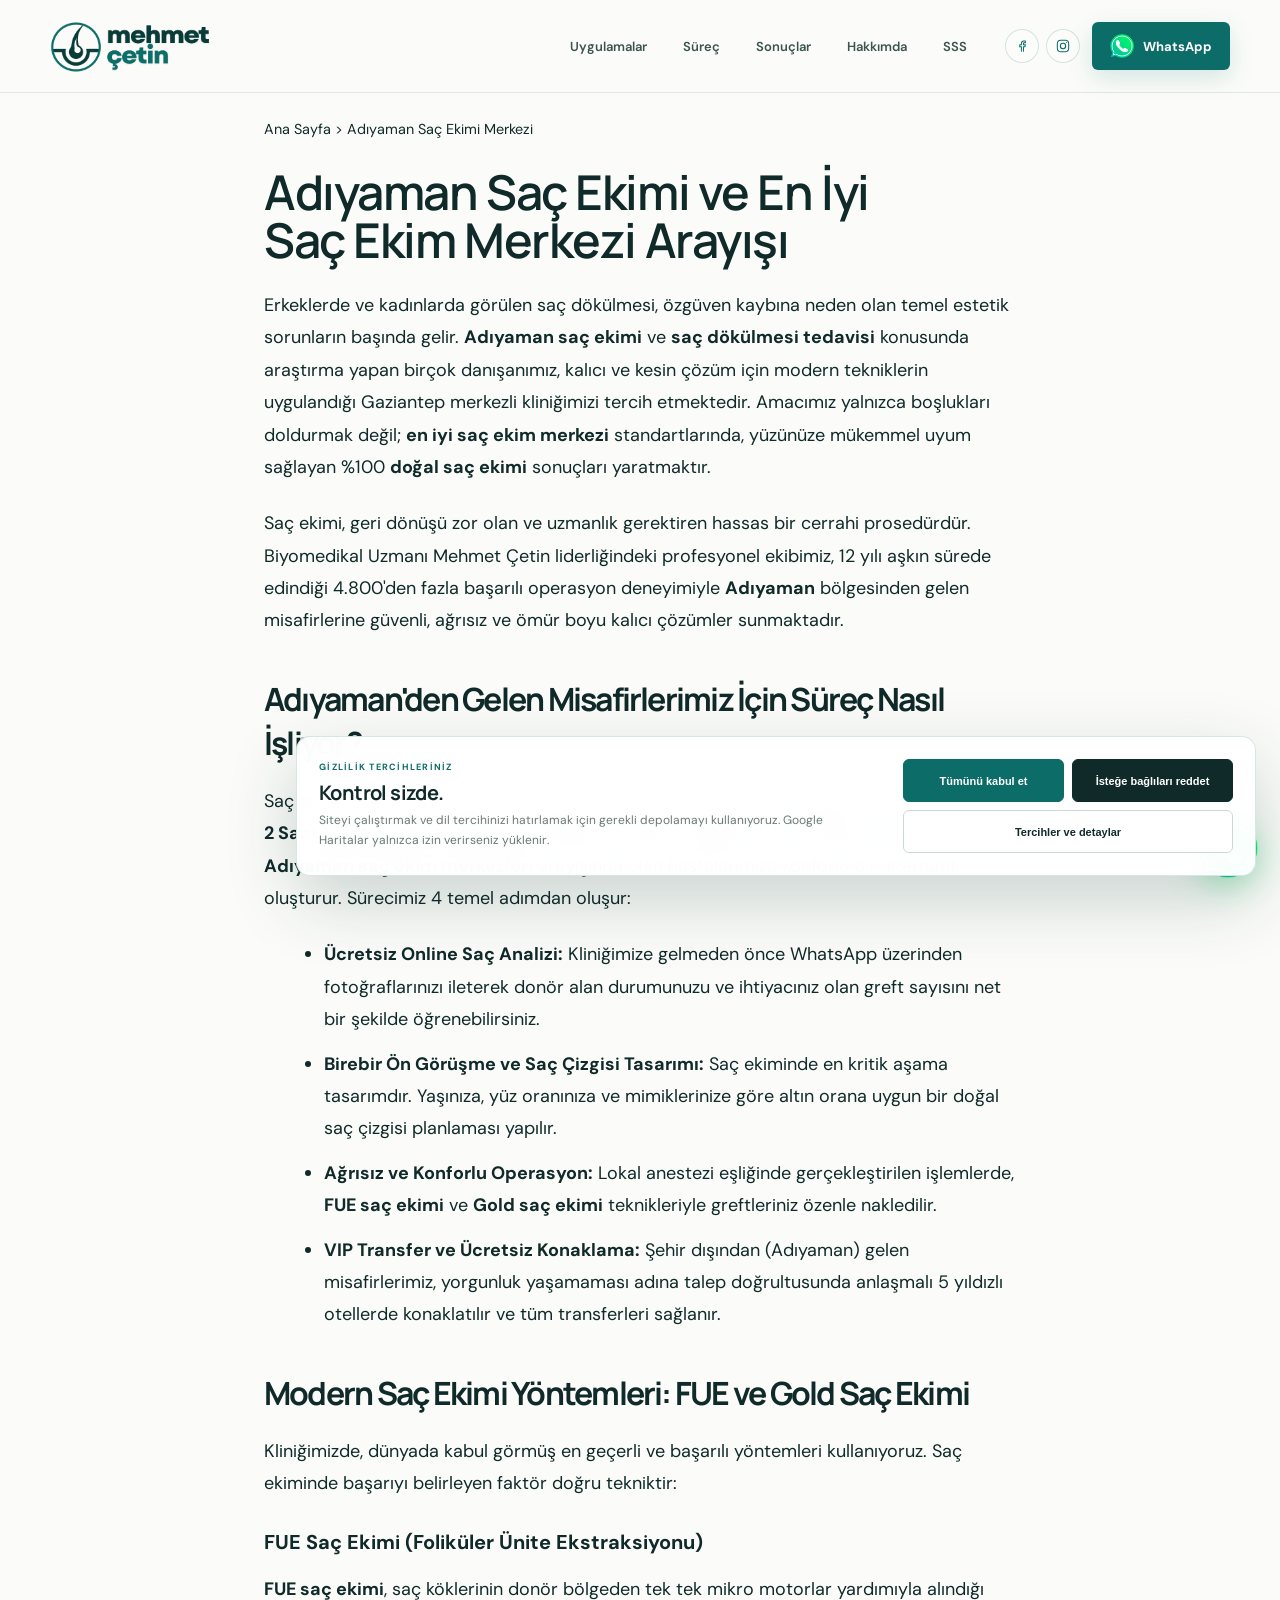
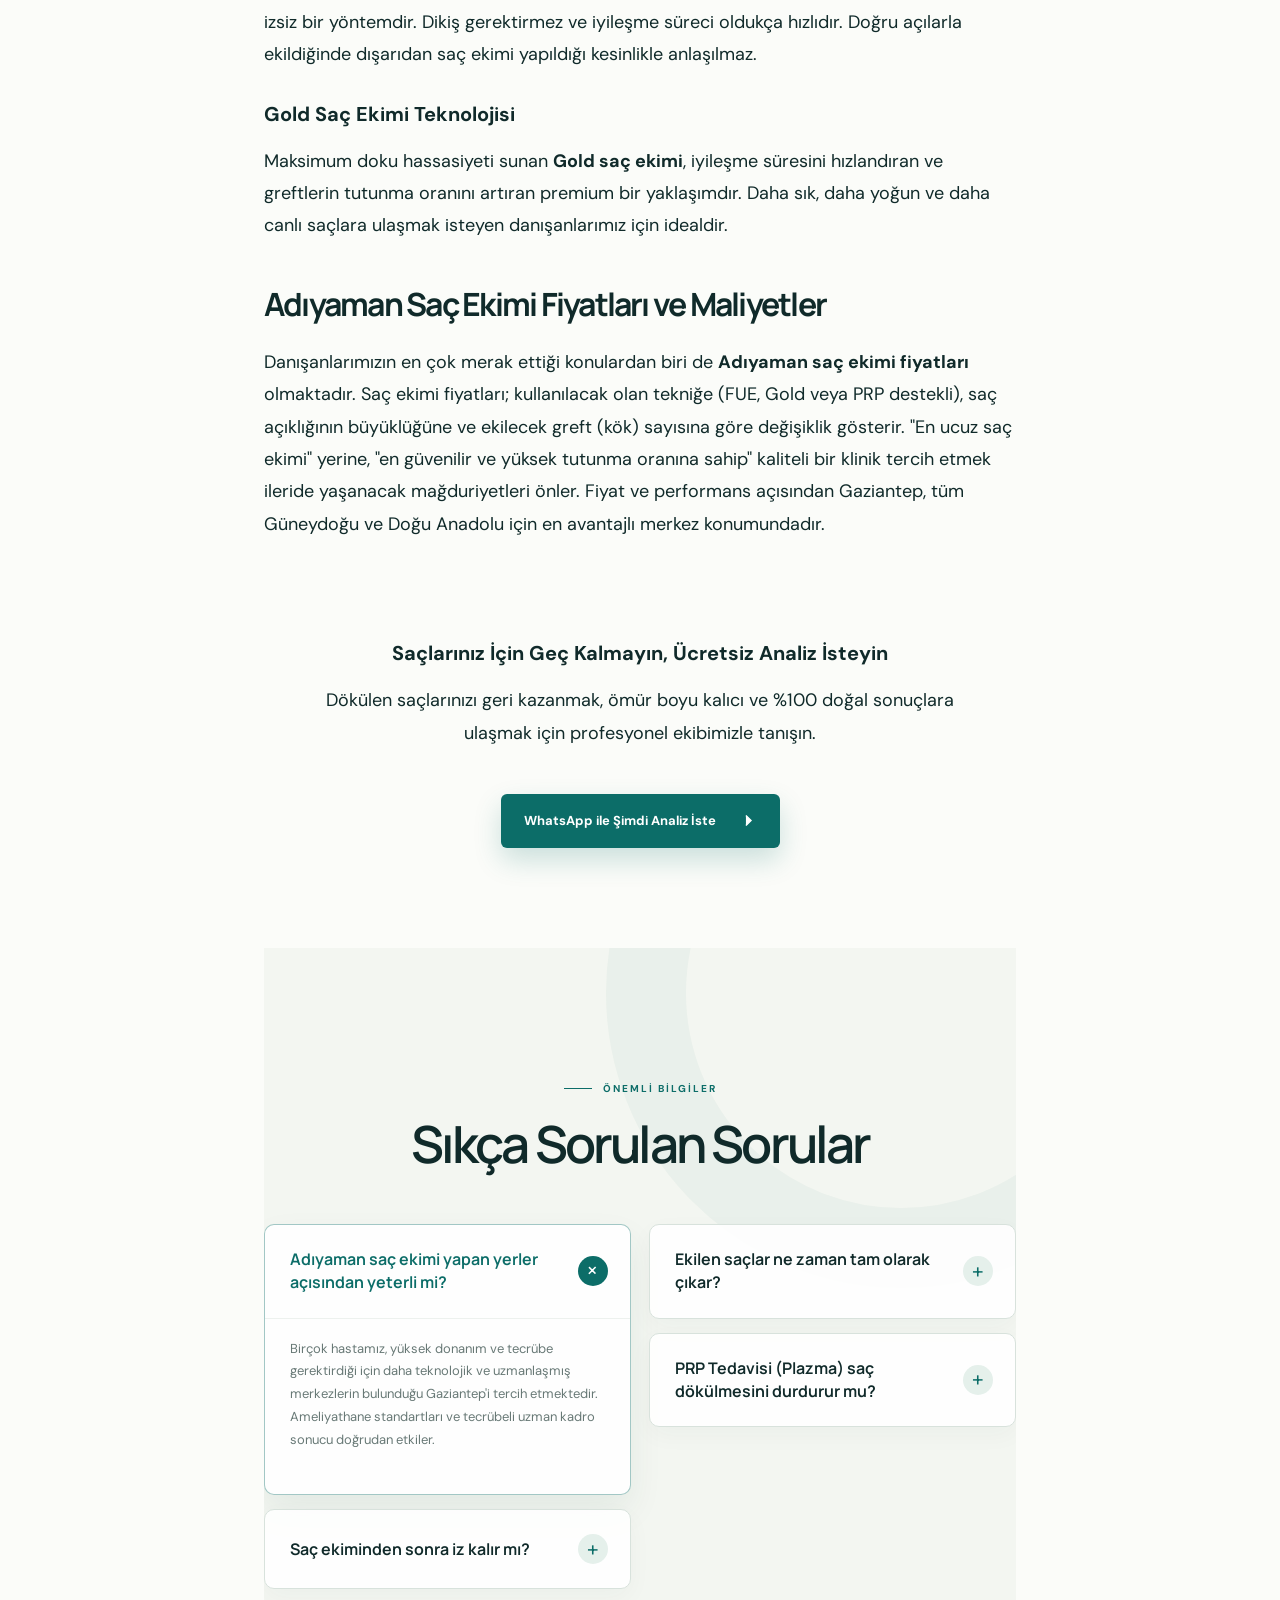
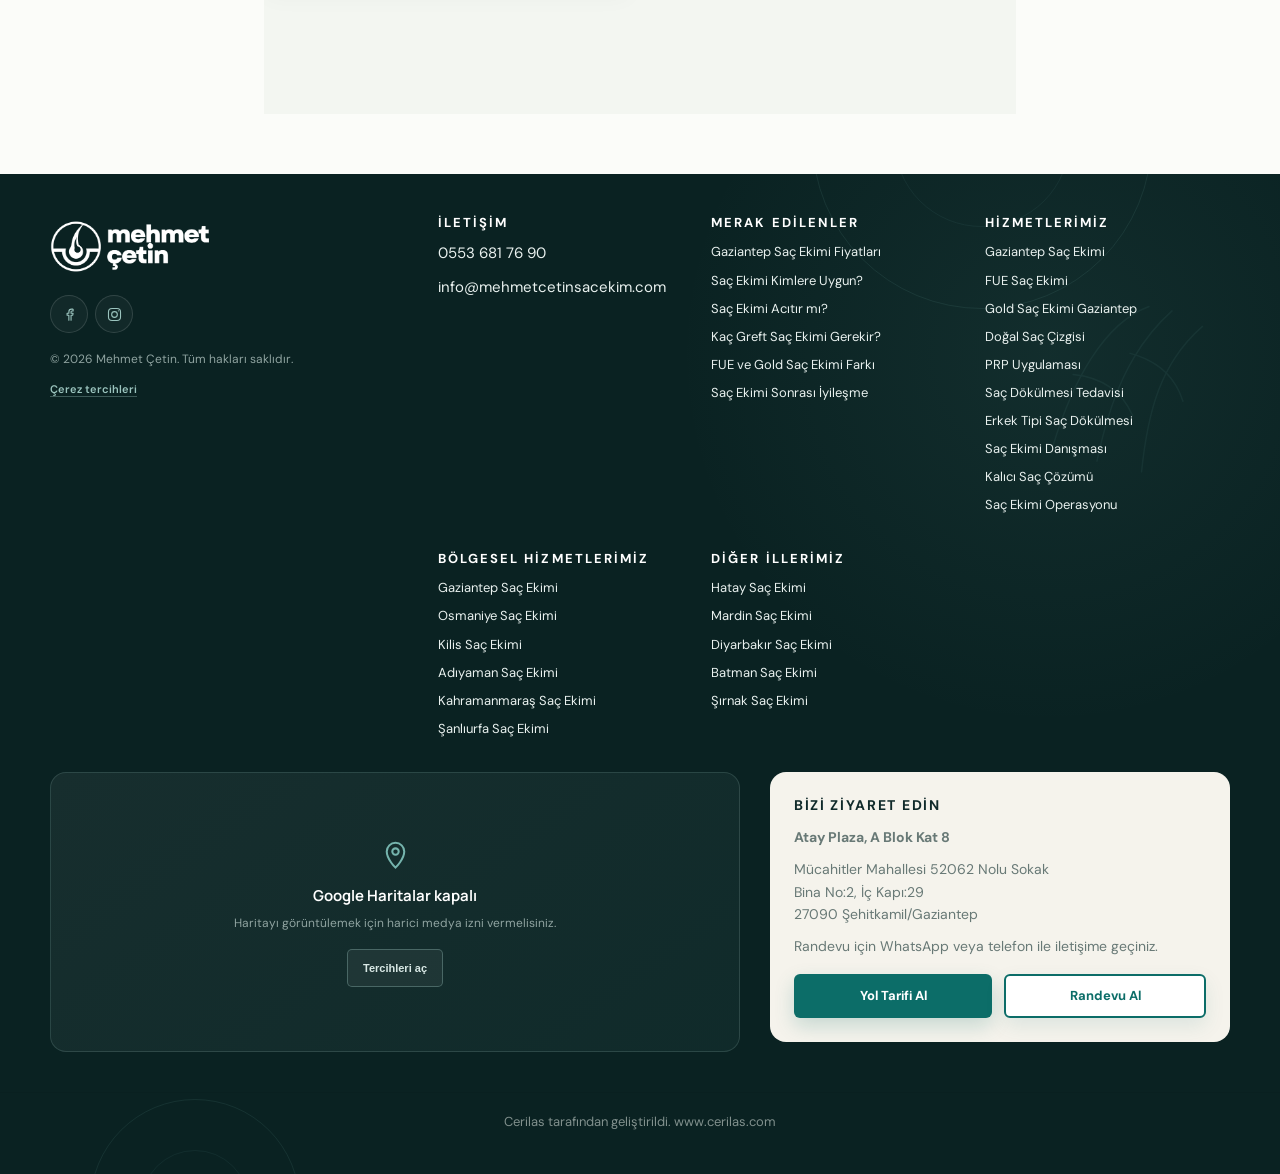
==== adiyaman-sac-ekimi.html @ 1107f445 "Update WhatsApp logo, fix CSS, add Cerilas footer credit, update experience years" ====
<!DOCTYPE html>
<html lang="tr">

<head>
  <!-- Google tag (gtag.js) -->
  <script async src="https://www.googletagmanager.com/gtag/js?id=AW-18360103797"></script>
  <script>
    window.dataLayer = window.dataLayer || [];
    function gtag() { dataLayer.push(arguments); }
    gtag('js', new Date());

    gtag('config', 'AW-18360103797');
  </script>
  <!-- Event snippet for Kişi conversion page -->
  <script>
    function gtag_report_conversion(url) {
      var callback = function () {
        if (typeof(url) != 'undefined') {
          window.location = url;
        }
      };
      gtag('event', 'conversion', {
          'send_to': 'AW-18360103797/h-xpCKiZg90cEPXm47JE',
          'event_callback': callback
      });
      return false;
    }

    document.addEventListener('DOMContentLoaded', function() {
      document.querySelectorAll('a[href^="https://wa.me"], a[href^="tel:"]').forEach(function(link) {
        link.addEventListener('click', function(e) {
          if (link.target === '_blank') {
            gtag('event', 'conversion', {
              'send_to': 'AW-18360103797/h-xpCKiZg90cEPXm47JE'
            });
          } else {
            e.preventDefault();
            gtag_report_conversion(link.href);
          }
        });
      });
    });
  </script>
  <meta charset="UTF-8" />
  <meta name="viewport" content="width=device-width, initial-scale=1.0" />
  <meta name="description"
    content="Gaziantep'te saç ekimi alanında uzman Mehmet Çetin. FUE, Gold Saç Ekimi ve PRP uygulaması. 24+ yıl deneyim, 4800+ başarılı operasyon. Doğal sonuç, birebir takip." />
  <meta name="keywords"
    content="Gaziantep saç ekimi, FUE, Gold saç ekimi, saç dökülmesi, doğal saç çizgisi, saç ekimi operasyonu" />
  <meta name="robots" content="index, follow, max-image-preview:large, max-snippet:-1, max-video-preview:-1" />
  <meta property="og:title" content="Adıyaman Saç Ekimi Merkezi | Mehmet Çetin Uzmanlığı" />
  <meta property="og:description"
    content="Gaziantep'te en iyi saç ekimi hizmetleri. Doğal sonuç, kişiye özel planlanma, 24+ yıl tecrübe ile Mehmet Çetin." />
  <meta property="og:type" content="website" />
  <meta property="og:url" content="https://mehmetcetinsacekim.com/adiyaman-sac-ekimi.html" />
  <meta property="og:locale" content="tr_TR" />
  <meta property="og:image" content="mcetin-sac-ekim-kiligini-gaziantep.png" />
  <meta name="twitter:card" content="summary_large_image" />
  <meta name="author" content="Mehmet Çetin" />
  <meta name="copyright" content="© 2026 Mehmet Çetin" />
  <title>Adıyaman Saç Ekimi Merkezi & Fiyatları | En İyi Sonuçlar</title>
  <link rel="preconnect" href="https://fonts.googleapis.com" />
  <link rel="preconnect" href="https://fonts.gstatic.com" crossorigin />
  <link
    href="https://fonts.googleapis.com/css2?family=DM+Sans:wght@400;500;600;700&amp;family=Manrope:wght@400;500;600;700;800&amp;family=Noto+Sans+Arabic:wght@400;500;600;700;800&amp;display=swap"
    rel="stylesheet" />
  <link rel="stylesheet" href="styles.css?v=20260909-2" />
  <link rel="icon" href="favicon.svg" type="image/svg+xml" />
  <link rel="canonical" href="https://mehmetcetinsacekim.com/adiyaman-sac-ekimi.html" />
  <link rel="alternate" hreflang="tr" href="https://mehmetcetinsacekim.com/?lang=tr" />
  <link rel="alternate" hreflang="en" href="https://mehmetcetinsacekim.com/?lang=en" />
  <link rel="alternate" hreflang="ar" href="https://mehmetcetinsacekim.com/?lang=ar" />
  <link rel="alternate" hreflang="ru" href="https://mehmetcetinsacekim.com/?lang=ru" />
  <link rel="alternate" hreflang="x-default" href="https://mehmetcetinsacekim.com/" />
  
  <script src="cookie-consent.js?v=20260806-1" defer></script>
  <script type="application/ld+json">
    {
      "@context": "https://schema.org",
      "@type": "LocalBusiness",
      "name": "Mehmet Çetin Biyomedikal - Gaziantep Saç Ekimi",
      "description": "Gaziantep'te saç ekimi uzmanı. FUE, Gold Saç Ekimi ve PRP uygulaması.",
      "address": {
        "@type": "PostalAddress",
        "streetAddress": "Atay Plaza, A Blok Kat 8, Mücahitler Mahallesi 52062 Nolu Sokak Bina No:2, İç Kapı:29",
        "addressLocality": "Gaziantep",
        "addressRegion": "Gaziantep",
        "postalCode": "27090",
        "addressCountry": "TR"
      },
      "telephone": "+905536817690",
      "email": "info@mehmetcetinsacekim.com",
      "priceRange": "$$",
      "areaServed": "Gaziantep",
      "serviceType": ["Hair Transplant", "FUE Hair Transplant", "Gold Hair Transplant", "PRP Therapy"],
      "image": "mcetin-sac-ekim-kiligini-gaziantep.png"
    }
    </script>
  <script type="application/ld+json">
    {
      "@context": "https://schema.org",
      "@type": "MedicalBusiness",
      "name": "Mehmet Çetin Biyomedikal",
      "medicalSpecialty": "Hair Restoration",
      "knowsAbout": ["FUE Hair Transplant", "Gold Hair Transplant", "PRP Therapy", "Hair Loss Treatment"]
    }
    </script>
  <script type="application/ld+json">
    {
      "@context": "https://schema.org",
      "@type": "FAQPage",
      "mainEntity": [
        {
          "@type": "Question",
          "name": "Gaziantep saç ekimi fiyatları ne kadar, kaç para?",
          "acceptedAnswer": {
            "@type": "Answer",
            "text": "Saç ekimi fiyatı; ihtiyaç duyulan greft sayısına, donör alanın durumuna, uygulanacak tekniğe ve seans planına göre değişir. Net fiyat için saç fotoğraflarıyla kişiye özel ön değerlendirme yapılır."
          }
        },
        {
          "@type": "Question",
          "name": "Saç ekimi kimlere uygundur?",
          "acceptedAnswer": {
            "@type": "Answer",
            "text": "Kalıcı veya genetik saç kaybı bulunan, donör alanı yeterli ve beklentileri gerçekçi kişiler saç ekimi için uygun olabilir. Saç kaybının nedeni ve donör kapasitesi kişiye özel değerlendirilmelidir."
          }
        },
        {
          "@type": "Question",
          "name": "Saç ekimi acıtır mı?",
          "acceptedAnswer": {
            "@type": "Answer",
            "text": "İşlem lokal anestezi altında planlanır. İlk uygulama sırasında kısa süreli batma, sonrasında ise geçici hassasiyet hissedilebilir; deneyim kişiden kişiye değişir."
          }
        },
        {
          "@type": "Question",
          "name": "Saç ekimi kaç saat sürer?",
          "acceptedAnswer": {
            "@type": "Answer",
            "text": "Süre; greft sayısına, ekim alanının büyüklüğüne ve kullanılan yönteme bağlıdır. Çoğu işlem aynı gün tamamlanır; geniş alanlarda birden fazla seans planlanabilir."
          }
        },
        {
          "@type": "Question",
          "name": "Kaç greft saç ekimine ihtiyacım var?",
          "acceptedAnswer": {
            "@type": "Answer",
            "text": "Greft ihtiyacı açıklığın genişliği, hedeflenen yoğunluk, saç teli yapısı ve donör kapasitesine göre belirlenir. Fotoğraflı analiz yaklaşık plan verir; kesin sayı yüz yüze değerlendirmede netleşir."
          }
        },
        {
          "@type": "Question",
          "name": "FUE saç ekimi ile Gold saç ekimi arasındaki fark nedir?",
          "acceptedAnswer": {
            "@type": "Answer",
            "text": "FUE, saç köklerinin tek tek alınmasına dayanan yöntemdir. Gold uygulamasında kanal ve greft planlamasında özel uçlar kullanılır. Uygun yöntem saç yapısı, donör alan ve hedefe göre seçilir."
          }
        },
        {
          "@type": "Question",
          "name": "Ekilen saçlar ne zaman çıkar?",
          "acceptedAnswer": {
            "@type": "Answer",
            "text": "İlk haftalardaki geçici dökülmenin ardından yeni saçlar çoğunlukla dördüncü ay civarında görünmeye başlar. Sonucun belirginleşmesi genellikle 10–18 ay sürebilir."
          }
        },
        {
          "@type": "Question",
          "name": "Saç ekimi kalıcı mı?",
          "acceptedAnswer": {
            "@type": "Answer",
            "text": "Donör bölgeden alınan kökler genellikle dökülmeye daha dirençlidir. Ancak çevredeki mevcut saçlar zamanla seyrelmeye devam edebilir; kalıcılık ve yoğunluk kişisel koşullara bağlıdır."
          }
        },
        {
          "@type": "Question",
          "name": "Saç ekimi sonrası iyileşme kaç gün sürer?",
          "acceptedAnswer": {
            "@type": "Answer",
            "text": "İlk günlerde kızarıklık, kabuklanma, şişlik veya hassasiyet görülebilir. Greftlerin özellikle ilk iki hafta korunması önemlidir; günlük yaşama dönüş yapılan işe ve iyileşme hızına göre değişir."
          }
        },
        {
          "@type": "Question",
          "name": "Saç ekimi sonrası ilk yıkama ve spor ne zaman yapılır?",
          "acceptedAnswer": {
            "@type": "Answer",
            "text": "İlk yıkama ve bakım, kişiye verilen plana göre nazikçe yapılır. Darbe, yoğun terleme ve ağır egzersizden önerilen süre boyunca kaçınmak gerekir; net zamanlama iyileşmeye göre belirlenir."
          }
        },
        {
          "@type": "Question",
          "name": "Kadınlara saç ekimi yapılır mı?",
          "acceptedAnswer": {
            "@type": "Answer",
            "text": "Evet, uygun saç kaybı tipi ve yeterli donör kapasitesi bulunan kadınlara da saç ekimi planlanabilir. Yaygın veya geçici dökülmelerde önce saç kaybının nedeni değerlendirilmelidir."
          }
        },
        {
          "@type": "Question",
          "name": "Saç ekimi için ideal yaş kaçtır?",
          "acceptedAnswer": {
            "@type": "Answer",
            "text": "Tek başına yaş belirleyici değildir. Saç dökülmesinin seyri, donör alan, aile öyküsü ve ileride oluşabilecek kayıp birlikte değerlendirilerek uzun vadeli plan yapılır."
          }
        },
        {
          "@type": "Question",
          "name": "Donör alanı zayıf olanlara saç ekimi yapılabilir mi?",
          "acceptedAnswer": {
            "@type": "Answer",
            "text": "Donör alanın yoğunluğu ve saç tellerinin niteliği alınabilecek greft sayısını sınırlar. Zayıf donör alanda daha kontrollü yoğunluk, farklı bölge önceliği veya seans planı gerekebilir."
          }
        },
        {
          "@type": "Question",
          "name": "Doğal saç çizgisi nasıl planlanır?",
          "acceptedAnswer": {
            "@type": "Answer",
            "text": "Doğal saç çizgisi; yüz oranı, yaş, mevcut saç yönü, açıklık ve donör kapasitesi birlikte değerlendirilerek tasarlanır. Tek tip veya gereğinden fazla düz bir çizgi yerine kişiye uyum hedeflenir."
          }
        }
      ]
    }
    </script>

  <script type="application/ld+json">
  {
    "@context": "https://schema.org",
    "@type": "Article",
    "headline": "Adıyaman Saç Ekimi ve En İyi Saç Ekim Merkezi Arayışı",
    "description": "Adıyaman bölgesinden kliniğimize ulaşan danışanlarımız için FUE ve Gold teknikleriyle kişiye özel saç ekimi planlaması. En iyi saç ekimi merkezine ulaşın.",
    "author": {
      "@type": "Person",
      "name": "Mehmet Çetin"
    },
    "publisher": {
      "@type": "Organization",
      "name": "Mehmet Çetin Saç Ekimi",
      "logo": {
        "@type": "ImageObject",
        "url": "https://mehmetcetinsacekim.com/mcetin-logo.png"
      }
    }
  }
  </script>
</head>

<body>
  <header class="site-header">
    <div class="container nav-wrap">
      <a class="brand" href="index.html" aria-label="Ana sayfa">
        <img src="mcetin-logo.png" alt="Mehmet Çetin" />
      </a>

      <nav aria-label="Ana menü">
        <a href="index.html#hizmetler">Uygulamalar</a>
        <a href="index.html#surec">Süreç</a>
        <a href="index.html#sonuclar">Sonuçlar</a>
        <a href="index.html#hakkimda">Hakkımda</a>
        <a href="#sss">SSS</a>
      </nav>

      <div class="social-links header-social" aria-label="Sosyal medya">
        <a href="https://www.facebook.com/mehmet.cetin.73550" target="_blank" rel="noopener noreferrer"
          aria-label="Facebook">
          <svg viewBox="0 0 24 24" aria-hidden="true">
            <path
              d="M14.2 20v-7h2.4l.4-2.8h-2.8V8.4c0-.8.2-1.4 1.4-1.4h1.5V4.5c-.3 0-1.2-.1-2.2-.1-2.2 0-3.8 1.4-3.8 3.9v1.9H8.6V13h2.5v7" />
          </svg>
        </a>
        <a href="https://www.instagram.com/mehmetcetin_sacekimi/" target="_blank" rel="noopener noreferrer"
          aria-label="Instagram">
          <svg viewBox="0 0 24 24" aria-hidden="true">
            <rect x="3.5" y="3.5" width="17" height="17" rx="5" />
            <circle cx="12" cy="12" r="4" />
            <circle cx="17.5" cy="6.8" r=".8" class="social-dot" />
          </svg>
        </a>
      </div>

      

      <a class="header-cta" href="https://wa.me/905536817690" target="_blank" rel="noopener">
        <img src="whatsapp-logo.png" alt="WhatsApp" class="wa-inline-icon">
        WhatsApp
      </a>
    </div>
  </header>

  
    
    <main id="top" class="seo-blog-container">
      <div class="seo-breadcrumb">
        <a href="/">Ana Sayfa</a> &gt; <span>Adıyaman Saç Ekimi Merkezi</span>
      </div>
      
      <article class="seo-blog-content">
        <h1>Adıyaman Saç Ekimi ve En İyi Saç Ekim Merkezi Arayışı</h1>
        
        <p>Erkeklerde ve kadınlarda görülen saç dökülmesi, özgüven kaybına neden olan temel estetik sorunların başında gelir. <strong>Adıyaman saç ekimi</strong> ve <strong>saç dökülmesi tedavisi</strong> konusunda araştırma yapan birçok danışanımız, kalıcı ve kesin çözüm için modern tekniklerin uygulandığı Gaziantep merkezli kliniğimizi tercih etmektedir. Amacımız yalnızca boşlukları doldurmak değil; <strong>en iyi saç ekim merkezi</strong> standartlarında, yüzünüze mükemmel uyum sağlayan %100 <strong>doğal saç ekimi</strong> sonuçları yaratmaktır.</p>
        
        <p>Saç ekimi, geri dönüşü zor olan ve uzmanlık gerektiren hassas bir cerrahi prosedürdür. Biyomedikal Uzmanı Mehmet Çetin liderliğindeki profesyonel ekibimiz, 12 yılı aşkın sürede edindiği 4.800'den fazla başarılı operasyon deneyimiyle <strong>Adıyaman</strong> bölgesinden gelen misafirlerine güvenli, ağrısız ve ömür boyu kalıcı çözümler sunmaktadır.</p>
        
        <h2>Adıyaman'den Gelen Misafirlerimiz İçin Süreç Nasıl İşliyor?</h2>
        <p>Saç ekimi işlemi için kliniğimize ulaşmak son derece kolaydır. Bulunduğunuz konuma sadece <strong>2 Saat</strong> mesafede olan Gaziantep kliniğimiz, gelişmiş sağlık turizmi altyapısı sayesinde <strong>Adıyaman saç ekim merkezleri</strong> arayışında olan hastalarımıza konforlu bir alternatif oluşturur. Sürecimiz 4 temel adımdan oluşur:</p>
        <ul>
          <li><strong>Ücretsiz Online Saç Analizi:</strong> Kliniğimize gelmeden önce WhatsApp üzerinden fotoğraflarınızı ileterek donör alan durumunuzu ve ihtiyacınız olan greft sayısını net bir şekilde öğrenebilirsiniz.</li>
          <li><strong>Birebir Ön Görüşme ve Saç Çizgisi Tasarımı:</strong> Saç ekiminde en kritik aşama tasarımdır. Yaşınıza, yüz oranınıza ve mimiklerinize göre altın orana uygun bir doğal saç çizgisi planlaması yapılır.</li>
          <li><strong>Ağrısız ve Konforlu Operasyon:</strong> Lokal anestezi eşliğinde gerçekleştirilen işlemlerde, <strong>FUE saç ekimi</strong> ve <strong>Gold saç ekimi</strong> teknikleriyle greftleriniz özenle nakledilir.</li>
          <li><strong>VIP Transfer ve Ücretsiz Konaklama:</strong> Şehir dışından (Adıyaman) gelen misafirlerimiz, yorgunluk yaşamaması adına talep doğrultusunda anlaşmalı 5 yıldızlı otellerde konaklatılır ve tüm transferleri sağlanır.</li>
        </ul>

        <h2>Modern Saç Ekimi Yöntemleri: FUE ve Gold Saç Ekimi</h2>
        <p>Kliniğimizde, dünyada kabul görmüş en geçerli ve başarılı yöntemleri kullanıyoruz. Saç ekiminde başarıyı belirleyen faktör doğru tekniktir:</p>
        
        <h3>FUE Saç Ekimi (Foliküler Ünite Ekstraksiyonu)</h3>
        <p><strong>FUE saç ekimi</strong>, saç köklerinin donör bölgeden tek tek mikro motorlar yardımıyla alındığı izsiz bir yöntemdir. Dikiş gerektirmez ve iyileşme süreci oldukça hızlıdır. Doğru açılarla ekildiğinde dışarıdan saç ekimi yapıldığı kesinlikle anlaşılmaz.</p>
        
        <h3>Gold Saç Ekimi Teknolojisi</h3>
        <p>Maksimum doku hassasiyeti sunan <strong>Gold saç ekimi</strong>, iyileşme süresini hızlandıran ve greftlerin tutunma oranını artıran premium bir yaklaşımdır. Daha sık, daha yoğun ve daha canlı saçlara ulaşmak isteyen danışanlarımız için idealdir.</p>

        <h2>Adıyaman Saç Ekimi Fiyatları ve Maliyetler</h2>
        <p>Danışanlarımızın en çok merak ettiği konulardan biri de <strong>Adıyaman saç ekimi fiyatları</strong> olmaktadır. Saç ekimi fiyatları; kullanılacak olan tekniğe (FUE, Gold veya PRP destekli), saç açıklığının büyüklüğüne ve ekilecek greft (kök) sayısına göre değişiklik gösterir. "En ucuz saç ekimi" yerine, "en güvenilir ve yüksek tutunma oranına sahip" kaliteli bir klinik tercih etmek ileride yaşanacak mağduriyetleri önler. Fiyat ve performans açısından Gaziantep, tüm Güneydoğu ve Doğu Anadolu için en avantajlı merkez konumundadır.</p>

        <div class="seo-blog-cta">
          <h3>Saçlarınız İçin Geç Kalmayın, Ücretsiz Analiz İsteyin</h3>
          <p>Dökülen saçlarınızı geri kazanmak, ömür boyu kalıcı ve %100 doğal sonuçlara ulaşmak için profesyonel ekibimizle tanışın.</p>
          <br>
          <a class="btn btn-primary" href="https://wa.me/905536817690" target="_blank" rel="noopener">
            WhatsApp ile Şimdi Analiz İste
            <svg viewBox="0 0 20 20" aria-hidden="true" width="20" style="vertical-align: middle; margin-left: 8px; fill: white;"><path d="m7 4 6 6-6 6"/></svg>
          </a>
        </div>
      </article>
      
      <section class="section faq" id="sss">
        <div class="faq-head">
          <span class="kicker">Önemli Bilgiler</span>
          <h2>Sıkça Sorulan Sorular</h2>
        </div>
        <div class="faq-grid" style="margin-top: 40px;">
          <div class="faq-column">
            <details open>
              <summary>Adıyaman saç ekimi yapan yerler açısından yeterli mi?</summary>
              <div class="faq-answer">
                <p>Birçok hastamız, yüksek donanım ve tecrübe gerektirdiği için daha teknolojik ve uzmanlaşmış merkezlerin bulunduğu Gaziantep'i tercih etmektedir. Ameliyathane standartları ve tecrübeli uzman kadro sonucu doğrudan etkiler.</p>
              </div>
            </details>
            <details>
              <summary>Saç ekiminden sonra iz kalır mı?</summary>
              <div class="faq-answer">
                <p>Kliniğimizde uyguladığımız FUE ve Gold saç ekimi teknikleri tamamen izsiz (scarless) teknolojilerdir. Operasyondan kısa süre sonra hiçbir kesi veya dikiş izi kalmadan hayatınıza devam edebilirsiniz.</p>
              </div>
            </details>
          </div>
          <div class="faq-column">
            <details>
              <summary>Ekilen saçlar ne zaman tam olarak çıkar?</summary>
              <div class="faq-answer">
                <p>İlk haftalarda şok dökülme yaşanması normaldir. Ekilen saçlar genellikle 3. aydan itibaren çıkmaya başlar. 6. ayda sonuçlar gözle görülür hale gelir, 12 ila 15. aylar arasında ise tam, kalıcı formuna kavuşur.</p>
              </div>
            </details>
            <details>
              <summary>PRP Tedavisi (Plazma) saç dökülmesini durdurur mu?</summary>
              <div class="faq-answer">
                <p>Kendi kanınızdaki onarıcı hücrelerle yapılan PRP uygulaması, mevcut saç tellerini kalınlaştırır, canlandırır ve dökülmeyi büyük oranda yavaşlatır. Saç ekimi sonrası uygulanması ise yeni ekilen greftlerin beslenmesini destekler.</p>
              </div>
            </details>
          </div>
        </div>
      </section>
    </main>



  <footer>
    <span class="footer-decor-ring footer-decor-ring-one" aria-hidden="true"></span>
    <span class="footer-decor-ring footer-decor-ring-two" aria-hidden="true"></span>
    <svg class="footer-decor-icon" viewBox="0 0 220 220" aria-hidden="true">
      <path d="M42 178c9-58 29-115 68-136" />
      <path d="M83 186c4-56 15-104 48-143" />
      <path d="M124 190c-2-54 3-99 36-137" />
      <path d="M51 112c25-1 45 8 58 29" />
      <path d="M99 86c25 3 43 15 53 36" />
    </svg>
    <div class="container footer-content">
      <div class="footer-brand-block">
        <a class="brand footer-brand" href="#top">
          <img src="mcetyin-footerlogo.png" alt="Mehmet Çetin" />
        </a>
        <div class="social-links footer-social" aria-label="Sosyal medya">
          <a href="https://www.facebook.com/mehmet.cetin.73550" target="_blank" rel="noopener noreferrer"
            aria-label="Facebook">
            <svg viewBox="0 0 24 24" aria-hidden="true">
              <path
                d="M14.2 20v-7h2.4l.4-2.8h-2.8V8.4c0-.8.2-1.4 1.4-1.4h1.5V4.5c-.3 0-1.2-.1-2.2-.1-2.2 0-3.8 1.4-3.8 3.9v1.9H8.6V13h2.5v7" />
            </svg>
          </a>
          <a href="https://www.instagram.com/mehmetcetin_sacekimi/" target="_blank" rel="noopener noreferrer"
            aria-label="Instagram">
            <svg viewBox="0 0 24 24" aria-hidden="true">
              <rect x="3.5" y="3.5" width="17" height="17" rx="5" />
              <circle cx="12" cy="12" r="4" />
              <circle cx="17.5" cy="6.8" r=".8" class="social-dot" />
            </svg>
          </a>
        </div>
        <p class="footer-copy">© 2026 Mehmet Çetin. Tüm hakları saklıdır.</p>
        <button class="cookie-settings-link" type="button">Çerez tercihleri</button>
      </div>

      <div class="footer-details">
        <div class="footer-info">
          <h3>İletişim</h3>
          <a href="tel:+905536817690">0553 681 76 90</a>
          <a href="mailto:info@mehmetcetinsacekim.com">info@mehmetcetinsacekim.com</a>
        </div>

        <div class="footer-info footer-seo">
          <h3>Merak Edilenler</h3>
          <a href="#sac-ekimi-fiyatlari">Gaziantep Saç Ekimi Fiyatları</a>
          <a href="#sac-ekimi-kimlere-uygun">Saç Ekimi Kimlere Uygun?</a>
          <a href="#sac-ekimi-acitir-mi">Saç Ekimi Acıtır mı?</a>
          <a href="#kac-greft-gerekir">Kaç Greft Saç Ekimi Gerekir?</a>
          <a href="#fue-gold-farki">FUE ve Gold Saç Ekimi Farkı</a>
          <a href="#sac-ekimi-sonrasi">Saç Ekimi Sonrası İyileşme</a>
        </div>

        <div class="footer-info footer-seo">
          <h3>Hizmetlerimiz</h3>
          <a href="/gaziantep-sac-ekimi.html">Gaziantep Saç Ekimi</a>
          <a href="https://wa.me/905536817690">FUE Saç Ekimi</a>
          <a href="https://wa.me/905536817690">Gold Saç Ekimi Gaziantep</a>
          <a href="https://wa.me/905536817690">Doğal Saç Çizgisi</a>
          <a href="https://wa.me/905536817690">PRP Uygulaması</a>
          <a href="https://wa.me/905536817690">Saç Dökülmesi Tedavisi</a>
          <a href="https://wa.me/905536817690">Erkek Tipi Saç Dökülmesi</a>
          <a href="https://wa.me/905536817690">Saç Ekimi Danışması</a>
          <a href="https://wa.me/905536817690">Kalıcı Saç Çözümü</a>
          <a href="https://wa.me/905536817690">Saç Ekimi Operasyonu</a>
        </div>
        
        <div class="footer-info footer-seo">
          <h3>Bölgesel Hizmetlerimiz</h3>
          <a href="gaziantep-sac-ekimi.html">Gaziantep Saç Ekimi</a>
          <a href="osmaniye-sac-ekimi.html">Osmaniye Saç Ekimi</a>
          <a href="kilis-sac-ekimi.html">Kilis Saç Ekimi</a>
          <a href="adiyaman-sac-ekimi.html">Adıyaman Saç Ekimi</a>
          <a href="kahramanmaras-sac-ekimi.html">Kahramanmaraş Saç Ekimi</a>
          <a href="sanliurfa-sac-ekimi.html">Şanlıurfa Saç Ekimi</a>
        </div>

        <div class="footer-info footer-seo">
          <h3>Diğer İllerimiz</h3>
          <a href="hatay-sac-ekimi.html">Hatay Saç Ekimi</a>
          <a href="mardin-sac-ekimi.html">Mardin Saç Ekimi</a>
          <a href="diyarbakir-sac-ekimi.html">Diyarbakır Saç Ekimi</a>
          <a href="batman-sac-ekimi.html">Batman Saç Ekimi</a>
          <a href="sirnak-sac-ekimi.html">Şırnak Saç Ekimi</a>
        </div>
      </div>
    </div>

    <div class="container footer-map-wrap">
      <div class="footer-map-container">
        <div class="footer-map-content">
          <div class="map-consent-placeholder">
            <svg viewBox="0 0 24 24" aria-hidden="true">
              <path d="M12 21s6-5.7 6-11a6 6 0 1 0-12 0c0 5.3 6 11 6 11Z" />
              <circle cx="12" cy="10" r="2.2" />
            </svg>
            <strong>Google Haritalar kapalı</strong>
            <p>Haritayı görüntülemek için harici medya izni vermelisiniz.</p>
            <button class="map-consent-button" type="button">Tercihleri aç</button>
          </div>
          <iframe title="Gaziantep konum haritası"
            data-cookie-src="https://www.google.com/maps?q=37.0748307,37.3705138&amp;z=17&amp;output=embed"
            loading="lazy" referrerpolicy="no-referrer-when-downgrade" allowfullscreen></iframe>
        </div>
        <div class="footer-address-box">
          <h3>Bizi Ziyaret Edin</h3>
          <p><strong>Atay Plaza, A Blok Kat 8</strong></p>
          <p>Mücahitler Mahallesi 52062 Nolu Sokak<br />Bina No:2, İç Kapı:29<br />27090 Şehitkamil/Gaziantep</p>
          <p class="address-note">Randevu için WhatsApp veya telefon ile iletişime geçiniz.</p>
          <div class="footer-button-group">
            <a class="btn btn-directions"
              href="https://www.google.com/maps/dir/?api=1&amp;destination=37.0748307,37.3705138" target="_blank"
              rel="noopener">
              <span>Yol Tarifi Al</span>
            </a>
            <a class="btn btn-appointment" href="https://wa.me/905536817690" target="_blank" rel="noopener">
              <span>Randevu Al</span>
            </a>
          </div>
        </div>
      </div>
    </div>
    <div class="developer-credit" style="text-align: center; padding: 20px 0; font-size: 13px; color: #81908d; border-top: 1px solid rgba(0,0,0,0.05); margin-top: 40px; width: 100%; clear: both;">
      <a href="https://www.cerilas.com" target="_blank" rel="noopener" style="color: inherit; text-decoration: none;">Cerilas tarafından geliştirildi. www.cerilas.com</a>
    </div>
  </footer>

  <section class="cookie-banner" aria-label="Çerez tercihleri" aria-live="polite">
    <div class="cookie-banner-copy">
      <span class="cookie-kicker">Gizlilik tercihleriniz</span>
      <h2>Kontrol sizde.</h2>
      <p>Siteyi çalıştırmak ve dil tercihinizi hatırlamak için gerekli depolamayı kullanıyoruz. Google Haritalar
        yalnızca izin verirseniz yüklenir.</p>
    </div>
    <div class="cookie-banner-actions">
      <button class="cookie-action cookie-accept" type="button">Tümünü kabul et</button>
      <button class="cookie-action cookie-reject" type="button">İsteğe bağlıları reddet</button>
      <button class="cookie-preferences" type="button">Tercihler ve detaylar</button>
    </div>
  </section>

  <div class="cookie-modal" aria-hidden="true">
    <button class="cookie-modal-backdrop" type="button" aria-label="Kapat"></button>
    <section class="cookie-dialog" role="dialog" aria-modal="true" aria-labelledby="cookie-dialog-title">
      <button class="cookie-close" type="button" aria-label="Kapat"><span></span></button>
      <span class="cookie-kicker">Çerez ve depolama ayrıntıları</span>
      <h2 id="cookie-dialog-title">Gizlilik tercihlerinizi yönetin</h2>
      <p class="cookie-dialog-intro">Zorunlu depolama her zaman etkindir. Harici medya tercihinizi dilediğiniz zaman
        değiştirebilirsiniz.</p>

      <div class="cookie-notice">
        <h3>Aydınlatma bilgisi</h3>
        <p>Veri sorumlusu Mehmet Çetin’dir. Tercihler; siteyi seçtiğiniz dilde sunmak, rıza kaydınızı saklamak ve izin
          verdiğinizde Google Haritalar içeriğini göstermek amacıyla işlenir.</p>
      </div>

      <div class="cookie-category">
        <div>
          <span class="cookie-category-label">Her zaman etkin</span>
          <h3>Zorunlu depolama</h3>
          <p>site-cookie-consent: Seçiminizi 180 gün saklar. site-language: Seçtiğiniz dili cihazınızda saklar. Her
            ikisi de birinci taraf yerel depolamadır.</p>
        </div>
        <label class="cookie-toggle cookie-toggle-disabled">
          <input type="checkbox" checked disabled />
          <span aria-hidden="true"></span>
        </label>
      </div>

      <div class="cookie-category">
        <div>
          <span class="cookie-category-label">İsteğe bağlı</span>
          <h3>Harici medya</h3>
          <p>Google Haritalar etkinleştirildiğinde IP adresi ve teknik bilgiler Google’a aktarılabilir; Google üçüncü
            taraf çerezleri kullanabilir. Süreler Google’ın politikasına göre değişebilir.</p>
        </div>
        <label class="cookie-toggle">
          <input class="cookie-external-toggle" type="checkbox" />
          <span aria-hidden="true"></span>
        </label>
      </div>

      <p class="cookie-no-tracking">Bu sitede analiz, performans veya reklam çerezi kullanılmamaktadır.</p>

      <div class="cookie-dialog-actions">
        <button class="cookie-action cookie-save" type="button">Seçimlerimi kaydet</button>
        <button class="cookie-action cookie-dialog-reject" type="button">İsteğe bağlıları reddet</button>
      </div>
    </section>
  </div>

  <a class="floating-wa" href="https://wa.me/905536817690" target="_blank" rel="noopener"
    aria-label="WhatsApp'tan iletişime geçin">
    <img src="whatsapp-logo.png" alt="WhatsApp">
  </a>

  <script>
    (() => {
      if ("scrollRestoration" in history) {
        history.scrollRestoration = "manual";
      }

      if (!window.location.hash) {
        window.addEventListener("pageshow", () => {
          requestAnimationFrame(() => window.scrollTo(0, 0));
        }, { once: true });
      }

      const items = [...document.querySelectorAll(".faq details")];
      const reduceMotion = window.matchMedia("(prefers-reduced-motion: reduce)");
      const animations = new WeakMap();

      const setItemState = (item, shouldOpen) => {
        const summary = item.querySelector("summary");
        const answer = item.querySelector(".faq-answer");
        const running = animations.get(item);

        if (running) {
          running.cancel();
          animations.delete(item);
        }

        if (reduceMotion.matches) {
          item.open = shouldOpen;
          return;
        }

        const startHeight = item.getBoundingClientRect().height;
        item.open = true;
        const summaryHeight = summary.getBoundingClientRect().height;
        const endHeight = shouldOpen ? summaryHeight + answer.scrollHeight : summaryHeight;

        item.style.height = `${startHeight}px`;
        item.style.overflow = "hidden";

        const animation = item.animate(
          { height: [`${startHeight}px`, `${endHeight}px`] },
          { duration: shouldOpen ? 380 : 300, easing: "cubic-bezier(.22, 1, .36, 1)" }
        );

        animations.set(item, animation);

        if (shouldOpen) {
          answer.animate(
            [
              { opacity: 0, transform: "translateY(-8px)" },
              { opacity: 1, transform: "translateY(0)" }
            ],
            { duration: 320, delay: 55, easing: "cubic-bezier(.22, 1, .36, 1)", fill: "both" }
          );
        } else {
          answer.animate(
            [
              { opacity: 1, transform: "translateY(0)" },
              { opacity: 0, transform: "translateY(-6px)" }
            ],
            { duration: 180, easing: "ease-out", fill: "both" }
          );
        }

        animation.onfinish = () => {
          item.open = shouldOpen;
          item.style.height = "";
          item.style.overflow = "";
          answer.getAnimations().forEach((current) => current.cancel());
          animations.delete(item);
        };
      };

      items.forEach((item) => {
        item.querySelector("summary").addEventListener("click", (event) => {
          event.preventDefault();
          const shouldOpen = !item.open;

          items.forEach((otherItem) => {
            if (otherItem !== item && otherItem.open) {
              setItemState(otherItem, false);
            }
          });

          setItemState(item, shouldOpen);
        });
      });
    })();
  </script>
</body>

</html>
---- styles.css ----
:root {
  --ink: #102a2a;
  --ink-soft: #516463;
  --teal: #0c6d68;
  --teal-dark: #074d4a;
  --mint: #dceae4;
  --cream: #f5f3ec;
  --white: #fff;
  --line: #d9e0db;
}

* { box-sizing: border-box; }
html { scroll-behavior: smooth; }
body {
  margin: 0;
  color: var(--ink);
  background: #fbfcf9;
  font-family: "DM Sans", sans-serif;
  -webkit-font-smoothing: antialiased;
}
img { display: block; max-width: 100%; }
a { color: inherit; text-decoration: none; }
svg { display: block; }
.container { width: min(1180px, calc(100% - 48px)); margin-inline: auto; }

.site-header {
  position: absolute;
  z-index: 20;
  top: 0;
  width: 100%;
  border-bottom: 1px solid rgba(16, 42, 42, .1);
}
.nav-wrap { height: 92px; display: flex; align-items: center; justify-content: space-between; }
.brand { display: flex; align-items: center; gap: 11px; }
.brand img { max-height: 63px; width: auto; display: block; }
.brand > span:last-child { display: grid; }
.brand strong { font: 700 17px/1.1 "Manrope", sans-serif; letter-spacing: -.02em; }
.brand small { margin-top: 4px; color: #758582; font-size: 8px; text-transform: uppercase; letter-spacing: .25em; }
nav { display: flex; gap: 36px; margin-left: auto; margin-right: 38px; }
nav a { position: relative; font-size: 13px; font-weight: 600; color: #3c5351; }
nav a::after { content: ""; position: absolute; left: 0; bottom: -9px; width: 0; height: 1px; background: var(--teal); transition: .25s; }
nav a:hover::after { width: 100%; }
.social-links { display: flex; align-items: center; gap: 7px; }
.social-links a {
  width: 34px; height: 34px; display: grid; place-items: center; border: 1px solid rgba(12, 109, 104, .18);
  border-radius: 50%; color: var(--teal); background: rgba(255,255,255,.4); transition: color .2s, background .2s, border-color .2s, transform .2s;
}
.social-links a:hover { color: white; background: var(--teal); border-color: var(--teal); transform: translateY(-2px); }
.social-links svg { width: 16px; height: 16px; fill: none; stroke: currentColor; stroke-width: 1.55; stroke-linecap: round; stroke-linejoin: round; }
.social-links .social-dot { fill: currentColor; stroke: none; }
.header-social { margin-right: 12px; }
.language-switcher { position: relative; margin-right: 12px; }
.language-trigger {
  min-width: 76px; height: 42px; padding: 0 11px; display: flex; align-items: center; justify-content: center; gap: 7px;
  border: 1px solid rgba(12, 109, 104, .2); border-radius: 6px; color: var(--ink); background: rgba(255,255,255,.52);
  font: 700 11px "Manrope", sans-serif; cursor: pointer; transition: border-color .2s, background .2s;
}
.language-trigger:hover, .language-switcher.is-open .language-trigger { border-color: var(--teal); background: rgba(255,255,255,.85); }
.language-trigger svg { width: 16px; fill: none; stroke: var(--teal); stroke-width: 1.5; }
.language-chevron {
  width: 7px; height: 7px; margin-top: -4px; border-right: 1.5px solid #81908d; border-bottom: 1.5px solid #81908d;
  transform: rotate(45deg); transition: transform .2s;
}
.language-switcher.is-open .language-chevron { margin-top: 4px; transform: rotate(225deg); }
.language-menu {
  position: absolute; z-index: 50; top: calc(100% + 9px); right: 0; width: 158px; padding: 7px;
  visibility: hidden; opacity: 0; transform: translateY(-7px); border: 1px solid rgba(12, 109, 104, .12);
  border-radius: 9px; background: rgba(255,255,255,.97); box-shadow: 0 18px 45px rgba(20, 68, 63, .15);
  backdrop-filter: blur(14px); transition: opacity .2s, transform .2s, visibility .2s;
}
.language-switcher.is-open .language-menu { visibility: visible; opacity: 1; transform: translateY(0); }
.language-menu button {
  width: 100%; padding: 10px 9px; display: flex; align-items: center; gap: 10px; border: 0; border-radius: 6px;
  color: #3c5351; background: transparent; font: 600 12px "DM Sans", sans-serif; text-align: left; cursor: pointer;
}
.language-menu button:hover, .language-menu button.is-active { color: var(--teal); background: #edf5f1; }
.language-menu button span { min-width: 25px; color: #8a9996; font: 700 9px "Manrope", sans-serif; letter-spacing: .08em; }
.header-cta {
  display: flex; align-items: center; gap: 9px; padding: 12px 18px;
  color: #fff; background: var(--teal); border-radius: 6px; font-size: 13px; font-weight: 700;
  box-shadow: 0 8px 24px rgba(12, 109, 104, .16);
}
.header-cta svg { width: 17px; fill: currentColor; }

.hero {
  position: relative; min-height: 760px; overflow: hidden;
  background: linear-gradient(108deg, #f7f6f0 0%, #edf2ed 58%, #e0ebe5 100%);
}
.hero::before {
  content: ""; position: absolute; inset: 0;
  background-image: linear-gradient(rgba(12, 109, 104, .035) 1px, transparent 1px), linear-gradient(90deg, rgba(12, 109, 104, .035) 1px, transparent 1px);
  background-size: 52px 52px; mask-image: linear-gradient(90deg, #000, transparent 75%);
}
.hero-glow { position: absolute; width: 500px; height: 500px; right: 6%; top: 120px; border-radius: 50%; background: rgba(104, 164, 142, .18); filter: blur(60px); }
.hero-grid { position: relative; z-index: 2; min-height: 760px; display: grid; grid-template-columns: 1.02fr .98fr; align-items: end; gap: 72px; padding-top: 138px; }
.hero-copy { align-self: center; padding-bottom: 34px; }
.availability { display: flex; align-items: center; gap: 9px; margin-bottom: 25px; color: var(--teal); font-size: 11px; font-weight: 700; letter-spacing: .16em; text-transform: uppercase; }
.availability span { width: 7px; height: 7px; border-radius: 50%; background: #36a46f; box-shadow: 0 0 0 5px rgba(54, 164, 111, .12); }
h1, h2 { margin: 0; font-family: "Manrope", sans-serif; letter-spacing: -.055em; }
h1 { max-width: 670px; font-size: clamp(52px, 5.4vw, 78px); line-height: 1.01; font-weight: 600; }
h1 em, h2 em { color: var(--teal); font-style: normal; }
.hero-title-gradient {
  padding-bottom: .09em;
  color: var(--ink);
  line-height: 1.08;
  overflow: visible;
}
@supports ((background-clip: text) or (-webkit-background-clip: text)) {
  .hero-title-gradient {
    background-image: linear-gradient(
      90deg,
      #102a2a 0%,
      #0c6d68 28%,
      #75b4ad 50%,
      #0c6d68 72%,
      #102a2a 100%
    );
    background-size: 300% 100%;
    background-position: 0% 50%;
    background-clip: text;
    -webkit-background-clip: text;
    color: transparent;
    -webkit-text-fill-color: transparent;
    animation: hero-gradient-shift 8s cubic-bezier(.45, 0, .55, 1) infinite alternate;
  }
}
@keyframes hero-gradient-shift {
  from { background-position: 0% 50%; }
  to { background-position: 100% 50%; }
}
.hero-copy > p { max-width: 590px; margin: 26px 0 30px; color: var(--ink-soft); font-size: 17px; line-height: 1.8; }
.hero-intro { margin: 16px 0 6px !important; }
.hero-copy > .hero-intro + p { margin-top: 0; }
.hero-actions { display: flex; align-items: center; gap: 30px; }
.btn { min-height: 54px; padding: 0 23px; display: inline-flex; align-items: center; justify-content: center; gap: 16px; border-radius: 6px; font-size: 13px; font-weight: 700; transition: transform .2s, box-shadow .2s; }
.btn:hover { transform: translateY(-2px); }
.btn-primary { color: #fff; background: var(--teal); box-shadow: 0 12px 28px rgba(12, 109, 104, .2); }
.btn-primary svg { width: 17px; fill: none; stroke: currentColor; stroke-width: 1.6; }
.text-link { display: flex; align-items: center; gap: 11px; font-size: 14px; font-weight: 700; }
.text-link small { display: block; margin-bottom: 3px; color: #81908d; font-size: 10px; font-weight: 500; text-transform: uppercase; letter-spacing: .08em; }
.phone-icon { width: 40px; height: 40px; display: grid; place-items: center; border: 1px solid #cbd7d1; border-radius: 50%; color: var(--teal); }
.phone-icon svg { width: 17px; height: 17px; fill: none; stroke: currentColor; stroke-width: 1.6; stroke-linecap: round; stroke-linejoin: round; }
.hero-proof { display: flex; align-items: center; margin-top: 38px; color: var(--ink); }
.hero-proof > div:not(.avatars):not(.proof-line) { display: grid; }
.hero-proof strong { font: 700 18px "Manrope", sans-serif; }
.hero-proof small { margin-top: 3px; color: #81908d; font-size: 12px; }
.avatars { display: flex; margin-right: 12px; }
.avatars span { width: 31px; height: 31px; margin-left: -7px; border: 2px solid #f3f4ef; border-radius: 50%; background: center/cover no-repeat; }
.avatars span:first-child { margin: 0; background-image: url("/uploads/5.jpg"); }
.avatars span:nth-child(2) { background-image: url("/uploads/6.jpg"); }
.avatars span:nth-child(3) { background-image: url("/uploads/7.jpg"); }
.proof-line { width: 1px; height: 33px; margin: 0 18px; background: #ccd6d1; }
.hero-visual { position: relative; align-self: end; height: 620px; }
.image-frame {
  position: absolute; inset: 0 14px 0 35px; overflow: hidden; border-radius: 230px 230px 0 0;
  background: #d5e2db; box-shadow: 0 35px 80px rgba(20, 68, 63, .14);
}
.image-frame::after { content: ""; position: absolute; inset: 0; box-shadow: inset 0 0 0 1px rgba(255,255,255,.45); border-radius: inherit; }
.image-frame img { width: 100%; height: 100%; object-fit: cover; object-position: 48% 22%; }
.profile-card, .result-card {
  position: absolute; z-index: 3; display: flex; align-items: center; gap: 11px;
  border: 1px solid rgba(255,255,255,.7); background: rgba(255,255,255,.88); backdrop-filter: blur(14px);
  border-radius: 10px; box-shadow: 0 16px 35px rgba(20, 68, 63, .12);
}
.profile-card { left: 0; bottom: 30px; padding: 15px 19px; }
.profile-card span:last-child, .result-card span:last-child { display: grid; }
.profile-card strong, .result-card strong { font: 700 12px "Manrope", sans-serif; }
.profile-card small, .result-card small { margin-top: 3px; color: #758582; font-size: 9px; }
.check { width: 30px; height: 30px; display: grid; place-items: center; color: white; background: var(--teal); border-radius: 50%; }
.check svg { width: 17px; height: 17px; fill: none; stroke: currentColor; stroke-width: 2; stroke-linecap: round; stroke-linejoin: round; }
.result-card { right: -10px; top: 180px; padding: 12px 16px; }
.result-icon { width: 34px; height: 34px; display: grid; place-items: center; color: var(--teal); background: #e3efea; border-radius: 7px; }
.result-icon svg { width: 20px; fill: none; stroke: currentColor; stroke-width: 1.5; }

.trust-strip { background: var(--ink); color: #fff; }
.trust-grid { min-height: 112px; display: grid; grid-template-columns: repeat(4, 1fr); }
.trust-grid > div { display: flex; align-items: center; gap: 16px; border-right: 1px solid rgba(255,255,255,.1); }
.trust-grid > div:not(:first-child) { padding-left: 30px; }
.trust-grid > div:last-child { border: 0; }
.trust-icon { font: 500 11px "Manrope"; color: #69aaa4; letter-spacing: .1em; }
.trust-grid p { display: grid; margin: 0; }
.trust-grid strong { font: 600 13px "Manrope"; }
.trust-grid small { margin-top: 5px; color: #8fa3a0; font-size: 10px; }

.section { padding: 125px 0; }
.kicker { display: inline-flex; align-items: center; gap: 11px; margin-bottom: 20px; color: var(--teal); font-size: 10px; font-weight: 700; text-transform: uppercase; letter-spacing: .2em; }
.kicker::before { content: ""; width: 28px; height: 1px; background: currentColor; }
.section-head { display: grid; grid-template-columns: 1.45fr .55fr; align-items: end; gap: 80px; margin-bottom: 55px; }
.section-head h2, .process h2, .about h2 { font-size: clamp(38px, 4vw, 54px); line-height: 1.12; font-weight: 600; }
.section-head > p, .results-head > p { margin: 0 0 5px; color: #687976; font-size: 14px; line-height: 1.8; }
.service-grid { display: grid; grid-template-columns: repeat(3, 1fr); border: 1px solid var(--line); }
.service-card { position: relative; min-height: 380px; padding: 30px 30px 26px; display: flex; flex-direction: column; background: #fff; border-right: 1px solid var(--line); transition: transform .25s, box-shadow .25s; }
.service-card:last-child { border: 0; }
.service-card:hover { z-index: 2; transform: translateY(-7px); box-shadow: 0 24px 60px rgba(20, 68, 63, .1); }
.service-no { align-self: flex-end; color: #9aa8a4; font: 500 10px "Manrope"; letter-spacing: .1em; }
.service-symbol { width: 68px; height: 68px; margin: 26px 0 34px; display: grid; place-items: center; color: var(--teal); border-radius: 50%; background: #eef4f0; }
.service-symbol svg { width: 34px; fill: none; stroke: currentColor; stroke-width: 1.3; }
.service-card .tag { color: var(--teal); font-size: 9px; font-weight: 700; text-transform: uppercase; letter-spacing: .14em; }
.service-card h3 { margin: 10px 0 12px; font: 650 22px "Manrope"; letter-spacing: -.03em; }
.service-card p { margin: 0; color: #70807d; font-size: 13px; line-height: 1.7; }
.service-card > a { position: absolute; right: 25px; bottom: 25px; width: 36px; height: 36px; display: grid; place-items: center; color: var(--teal); border: 1px solid var(--line); border-radius: 50%; }
.service-card > a::before { content: ""; width: 9px; height: 9px; border-top: 1.5px solid currentColor; border-right: 1.5px solid currentColor; }
.service-card.featured { background: var(--teal); color: white; }
.service-card.featured .service-no, .service-card.featured .tag { color: #a8d4ce; }
.service-card.featured .service-symbol { color: white; background: rgba(255,255,255,.12); }
.service-card.featured p { color: #c0dbd6; }
.service-card.featured > a { color: white; border-color: rgba(255,255,255,.25); }

.process { overflow: hidden; color: white; background: var(--ink); }
.process-grid { display: grid; grid-template-columns: .85fr 1.15fr; gap: 120px; align-items: center; }
.kicker.light { color: #83b9b2; }
.process-copy > p { max-width: 440px; margin: 25px 0 30px; color: #a8b8b5; font-size: 14px; line-height: 1.8; }
.btn-light { color: var(--ink); background: white; }
.steps { position: relative; margin: 0; padding: 0; list-style: none; }
.steps::before { content: ""; position: absolute; left: 20px; top: 20px; bottom: 20px; width: 1px; background: rgba(255,255,255,.14); }
.steps li { position: relative; display: grid; grid-template-columns: 42px 1fr; gap: 25px; padding: 25px 0; border-bottom: 1px solid rgba(255,255,255,.1); }
.steps li:last-child { border: 0; }
.steps li > span { z-index: 1; width: 42px; height: 42px; display: grid; place-items: center; color: #9bc4be; background: var(--ink); border: 1px solid rgba(255,255,255,.2); border-radius: 50%; font: 500 10px "Manrope"; }
.steps strong { font: 600 17px "Manrope"; }
.steps p { margin: 7px 0 0; color: #91a5a1; font-size: 13px; line-height: 1.6; }

.results { background: var(--cream); }
.results-grid { display: grid; grid-template-columns: repeat(3, 1fr); gap: 18px; }
.results-grid figure { position: relative; height: 430px; margin: 0; overflow: hidden; background: #ddd; }
.results-grid img { width: 100%; height: 100%; object-fit: cover; }
.results-grid figure:nth-child(2) img { object-position: center 43%; }
.results-grid figcaption { position: absolute; left: 14px; right: 14px; bottom: 14px; display: flex; justify-content: space-between; padding: 10px 14px; color: white; background: rgba(7, 46, 44, .7); backdrop-filter: blur(8px); font-size: 9px; font-weight: 700; text-transform: uppercase; letter-spacing: .15em; }
.disclaimer { margin: 17px 0 0; color: #87928f; font-size: 10px; text-align: right; }

.about { background: #fff; }
.about-grid { display: grid; grid-template-columns: .88fr 1.12fr; gap: 100px; align-items: center; }
.about-photo { position: relative; height: 610px; overflow: hidden; background: #e5e5e5; }
.about-photo img { width: 100%; height: 100%; object-fit: cover; object-position: center 32%; }
.photo-label { position: absolute; left: 0; bottom: 0; padding: 15px 23px; color: #fff; background: var(--teal); font-size: 10px; font-weight: 700; letter-spacing: .18em; text-transform: uppercase; }
.about-copy .large { margin: 30px 0 18px; padding-left: 22px; border-left: 2px solid var(--teal); color: var(--ink); font: 500 18px/1.65 "Manrope"; }
.about-copy > p:not(.large) { color: #687976; font-size: 14px; line-height: 1.85; }
.signature { display: grid; margin-top: 30px; }
.signature strong { font: 700 18px "Manrope"; }
.signature span { margin-top: 5px; color: var(--teal); font-size: 10px; text-transform: uppercase; letter-spacing: .12em; }

.faq { position: relative; overflow: hidden; background: #f3f6f1; }
.faq::before {
  content: ""; position: absolute; width: 430px; height: 430px; top: -250px; right: -180px;
  border: 80px solid rgba(12, 109, 104, .045); border-radius: 50%;
}
.faq-head { position: relative; max-width: 720px; margin: 0 auto 52px; text-align: center; }
.faq-head .kicker { justify-content: center; }
.faq-head h2 { font-size: clamp(38px, 4vw, 54px); line-height: 1.12; font-weight: 600; }
.faq-head h2 em { color: var(--teal); font-style: normal; }
.faq-head p { max-width: 610px; margin: 20px auto 0; color: #687976; font-size: 14px; line-height: 1.8; }
.faq-grid { position: relative; display: grid; grid-template-columns: repeat(2, minmax(0, 1fr)); gap: 18px; align-items: start; }
.faq-column { display: grid; gap: 14px; }
.faq details {
  overflow: hidden; border: 1px solid #d8e2dc; border-radius: 10px; background: rgba(255,255,255,.9);
  box-shadow: 0 8px 24px rgba(20, 68, 63, .035); transition: border-color .2s, box-shadow .2s;
}
.faq details[open] { border-color: rgba(12, 109, 104, .38); box-shadow: 0 16px 35px rgba(20, 68, 63, .07); }
.faq summary {
  position: relative; min-height: 78px; padding: 23px 64px 23px 25px; display: flex; align-items: center;
  cursor: pointer; list-style: none; color: var(--ink); font: 650 16px/1.45 "Manrope", sans-serif;
  transition: color .25s, background-color .25s;
}
.faq summary:hover { color: var(--teal); background: rgba(229, 240, 235, .38); }
.faq details[open] summary { color: var(--teal); }
.faq summary::-webkit-details-marker { display: none; }
.faq summary::after {
  content: "+"; position: absolute; right: 22px; top: 50%; width: 30px; height: 30px;
  display: grid; place-items: center; transform: translateY(-50%); border-radius: 50%;
  color: var(--teal); background: #e5f0eb; font: 400 21px/1 "DM Sans", sans-serif; transition: transform .2s, color .2s, background .2s;
}
.faq details[open] summary::after { transform: translateY(-50%) rotate(135deg); color: white; background: var(--teal); }
.faq-answer { padding: 0 25px 25px; border-top: 1px solid #edf1ee; }
.faq-answer p { margin: 19px 0 18px; color: #687976; font-size: 13px; line-height: 1.75; }
.faq-wa {
  display: inline-flex; align-items: center; gap: 12px; padding: 10px 15px; border-radius: 5px;
  color: white; background: var(--teal); font-size: 11px; font-weight: 700; transition: transform .2s, box-shadow .2s;
}
.faq-wa:hover { transform: translateY(-2px); box-shadow: 0 9px 20px rgba(12, 109, 104, .18); }
.arrow-icon { position: relative; width: 15px; height: 10px; display: inline-block; flex: 0 0 15px; }
.arrow-icon::before { content: ""; position: absolute; top: 4px; left: 0; width: 13px; border-top: 1.5px solid currentColor; }
.arrow-icon::after { content: ""; position: absolute; top: 1px; right: 0; width: 6px; height: 6px; border-top: 1.5px solid currentColor; border-right: 1.5px solid currentColor; transform: rotate(45deg); }

.cta-section { padding: 0 0 100px; background: white; }
.cta-panel { position: relative; min-height: 330px; padding: 70px; display: grid; grid-template-columns: 1.25fr .75fr; align-items: center; gap: 60px; overflow: hidden; color: white; background: var(--teal); }
.cta-panel h2 { font-size: clamp(36px, 4vw, 53px); line-height: 1.12; font-weight: 600; }
.cta-side { position: relative; z-index: 2; }
.cta-side p { margin: 0 0 22px; color: #c1ded9; font-size: 14px; line-height: 1.75; }
.cta-shape { position: absolute; width: 340px; height: 340px; right: -130px; top: -130px; border: 70px solid rgba(255,255,255,.05); border-radius: 50%; }

footer { position: relative; padding: 40px 0 24px; overflow: hidden; color: #a3b3b0; background: #0a2222; }
footer::before {
  content: ""; position: absolute; inset: 0; pointer-events: none;
  background: radial-gradient(circle at 82% 18%, rgba(117, 180, 173, .08), transparent 28%);
}
.footer-decor-ring {
  position: absolute; pointer-events: none; border: 1px solid rgba(117, 180, 173, .11); border-radius: 50%;
}
.footer-decor-ring::after {
  content: ""; position: absolute; inset: 24%; border: 1px solid rgba(117, 180, 173, .08); border-radius: inherit;
}
.footer-decor-ring-one { width: 340px; height: 340px; top: -205px; right: 10%; }
.footer-decor-ring-two { width: 210px; height: 210px; bottom: -135px; left: 7%; }
.footer-decor-icon {
  position: absolute; width: 245px; right: 1.5%; top: 85px; pointer-events: none;
  fill: none; stroke: #75b4ad; stroke-width: 1.25; stroke-linecap: round; opacity: .075;
  transform: rotate(8deg);
}
.footer-content, .footer-map-wrap { position: relative; z-index: 1; }
.footer-content { display: grid; grid-template-columns: 0.6fr 1.4fr; gap: 48px; margin-bottom: 26px; align-items: start; }
.footer-brand-block { }
.footer-brand .brand-mark { color: #75b4ad; border-color: rgba(255,255,255,.15); }
.footer-brand strong { color: white; }
.footer-social { margin-top: 18px; }
.footer-social a { width: 38px; height: 38px; color: #9bc4be; border-color: rgba(255,255,255,.13); background: rgba(255,255,255,.035); }
.footer-social a:hover { color: white; background: var(--teal); border-color: var(--teal); }
.footer-social svg { width: 17px; height: 17px; }
.footer-copy { margin: 16px 0 0; font-size: 12px; line-height: 1.7; color: #8fa3a0; }
.cookie-settings-link {
  margin-top: 12px; padding: 0; border: 0; border-bottom: 1px solid rgba(155,196,190,.35);
  color: #9bc4be; background: transparent; font: 600 11px "DM Sans", sans-serif; cursor: pointer;
}
.cookie-settings-link:hover { color: white; border-color: white; }
.footer-details { display: grid; grid-template-columns: repeat(3, minmax(0, 1fr)); gap: 28px; }
.footer-info h3 { margin: 0 0 10px; color: white; font-size: 13px; font-weight: 700; text-transform: uppercase; letter-spacing: .16em; }
.footer-info a, .footer-info p { display: block; margin: 0 0 8px; color: #e9f1ef; font-size: 15px; line-height: 1.7; }
.footer-seo a { font-size: 13px; margin: 0 0 6px; }
.footer-map-wrap { margin-top: 8px; }
.footer-map-container { display: grid; grid-template-columns: 1.2fr 0.8fr; gap: 30px; align-items: start; }
.footer-map-content { position: relative; grid-column: 1; min-height: 280px; }
.footer-map-content iframe { display: none; width: 100%; min-height: 280px; border: 0; border-radius: 16px; box-shadow: 0 12px 35px rgba(0,0,0,.2); }
.footer-map-content iframe.is-loaded { display: block; }
.map-consent-placeholder {
  min-height: 280px; padding: 32px; display: flex; flex-direction: column; align-items: center; justify-content: center;
  border: 1px solid rgba(155,196,190,.18); border-radius: 16px; text-align: center;
  background: linear-gradient(145deg, rgba(255,255,255,.055), rgba(117,180,173,.06));
}
.map-consent-placeholder[hidden] { display: none; }
.map-consent-placeholder svg { width: 35px; margin-bottom: 13px; fill: none; stroke: #75b4ad; stroke-width: 1.4; }
.map-consent-placeholder strong { color: white; font: 650 15px "Manrope", sans-serif; }
.map-consent-placeholder p { max-width: 330px; margin: 8px 0 16px; color: #8fa3a0; font-size: 12px; line-height: 1.6; }
.map-consent-button {
  min-height: 38px; padding: 0 15px; border: 1px solid rgba(155,196,190,.35); border-radius: 5px;
  color: #d8e8e5; background: rgba(255,255,255,.05); font-size: 11px; font-weight: 700; cursor: pointer;
}
.map-consent-button:hover { color: white; border-color: #75b4ad; background: rgba(117,180,173,.12); }
.footer-address-box { grid-column: 2; padding: 24px; background: #f5f3ec; border-radius: 16px; height: fit-content; }
.footer-address-box h3 { margin: 0 0 12px; color: var(--ink); font-size: 14px; font-weight: 700; text-transform: uppercase; letter-spacing: .12em; }
.footer-address-box p { margin: 0 0 10px; color: #687976; font-size: 14px; line-height: 1.6; }
.footer-address-box p:last-of-type { margin-bottom: 16px; }
.address-note { color: #81908d; font-size: 12px; }
.footer-button-group { display: flex; gap: 12px; margin-top: 16px; }
.btn-directions, .btn-appointment { display: inline-flex; align-items: center; justify-content: center; min-height: 44px; padding: 0 16px; border-radius: 6px; font-size: 13px; font-weight: 700; transition: transform .2s, box-shadow .2s; flex: 1; }
.btn-directions { background: var(--teal); color: white; box-shadow: 0 8px 20px rgba(12, 109, 104, .2); }
.btn-directions:hover { transform: translateY(-2px); box-shadow: 0 12px 28px rgba(12, 109, 104, .28); }
.btn-appointment { background: white; color: var(--teal); border: 2px solid var(--teal); box-shadow: 0 8px 20px rgba(12, 109, 104, .1); }
.btn-appointment:hover { transform: translateY(-2px); box-shadow: 0 12px 28px rgba(12, 109, 104, .2); }
.btn-directions svg { width: 18px; height: 18px; fill: currentColor; }
.floating-wa {
  position: fixed; z-index: 30; right: 22px; bottom: 22px; width: 60px; height: 60px;
  display: flex; align-items: center; justify-content: center;
  transition: transform .2s, filter .2s;
  filter: drop-shadow(0 8px 16px rgba(37, 211, 102, 0.4));
}
.floating-wa:hover { transform: translateY(-2px); filter: drop-shadow(0 12px 24px rgba(37, 211, 102, 0.5)); }
.floating-wa img { width: 100%; height: auto; max-height: 100%; object-fit: contain; display: block; border-radius: 0; background: transparent; }

.cookie-banner {
  position: fixed; z-index: 90; right: 24px; bottom: 24px; width: min(960px, calc(100% - 48px)); padding: 22px;
  display: grid; grid-template-columns: minmax(0, 1fr) auto; align-items: center; gap: 28px;
  visibility: hidden; opacity: 0; transform: translateY(22px); border: 1px solid rgba(12,109,104,.16);
  border-radius: 14px; background: rgba(255,255,255,.97); box-shadow: 0 24px 70px rgba(7,46,44,.2);
  backdrop-filter: blur(18px); transition: opacity .3s, transform .3s, visibility .3s;
}
.cookie-banner.is-visible { visibility: visible; opacity: 1; transform: translateY(0); }
.cookie-banner-copy { min-width: 0; }
.cookie-kicker { display: block; margin-bottom: 6px; color: var(--teal); font-size: 9px; font-weight: 700; letter-spacing: .14em; text-transform: uppercase; }
.cookie-banner h2 { margin: 0 0 5px; font: 700 20px "Manrope", sans-serif; letter-spacing: -.03em; }
.cookie-banner p { max-width: 590px; margin: 0; color: #687976; font-size: 12px; line-height: 1.65; }
.cookie-banner-actions { display: grid; grid-template-columns: 1fr 1fr; gap: 8px; min-width: 330px; }
.cookie-action, .cookie-preferences {
  min-height: 43px; padding: 0 16px; border-radius: 6px; font-size: 11px; font-weight: 700; cursor: pointer;
}
.cookie-accept, .cookie-save { border: 1px solid var(--teal); color: white; background: var(--teal); }
.cookie-reject, .cookie-dialog-reject { border: 1px solid var(--ink); color: white; background: var(--ink); }
.cookie-preferences { grid-column: 1 / -1; border: 1px solid #ccd9d3; color: var(--ink); background: white; }
.cookie-action:hover, .cookie-preferences:hover { transform: translateY(-1px); box-shadow: 0 7px 16px rgba(20,68,63,.1); }

.cookie-modal {
  position: fixed; z-index: 100; inset: 0; padding: 24px; display: grid; place-items: center;
  visibility: hidden; opacity: 0; transition: opacity .25s, visibility .25s;
}
.cookie-modal.is-open { visibility: visible; opacity: 1; }
.cookie-modal-backdrop { position: absolute; inset: 0; width: 100%; height: 100%; border: 0; background: rgba(4,25,25,.66); cursor: default; }
.cookie-dialog {
  position: relative; z-index: 1; width: min(680px, 100%); max-height: min(780px, calc(100vh - 48px)); padding: 32px;
  overflow-y: auto; border-radius: 15px; background: white; box-shadow: 0 28px 90px rgba(0,0,0,.25);
  transform: translateY(16px) scale(.985); transition: transform .3s cubic-bezier(.22,1,.36,1);
}
.cookie-modal.is-open .cookie-dialog { transform: translateY(0) scale(1); }
.cookie-close {
  position: absolute; top: 18px; right: 18px; width: 36px; height: 36px; border: 1px solid #dce5e0;
  border-radius: 50%; background: #f6f8f5; cursor: pointer;
}
.cookie-close span::before, .cookie-close span::after {
  content: ""; position: absolute; top: 17px; left: 10px; width: 15px; border-top: 1.5px solid var(--ink);
}
.cookie-close span::before { transform: rotate(45deg); }
.cookie-close span::after { transform: rotate(-45deg); }
.cookie-dialog > h2 { margin: 0; padding-right: 42px; font: 700 28px/1.2 "Manrope", sans-serif; letter-spacing: -.04em; }
.cookie-dialog-intro { margin: 12px 0 24px; color: #687976; font-size: 13px; line-height: 1.7; }
.cookie-notice { margin-bottom: 12px; padding: 18px; border-radius: 9px; background: #f1f5f1; }
.cookie-notice h3, .cookie-category h3 { margin: 0 0 7px; font: 700 15px "Manrope", sans-serif; }
.cookie-notice p, .cookie-category p { margin: 0; color: #687976; font-size: 12px; line-height: 1.7; }
.cookie-category {
  margin-top: 10px; padding: 19px; display: grid; grid-template-columns: 1fr auto; align-items: start; gap: 20px;
  border: 1px solid #dce5e0; border-radius: 9px;
}
.cookie-category-label { display: block; margin-bottom: 5px; color: var(--teal); font-size: 9px; font-weight: 700; letter-spacing: .12em; text-transform: uppercase; }
.cookie-toggle { position: relative; display: inline-flex; cursor: pointer; }
.cookie-toggle input { position: absolute; opacity: 0; pointer-events: none; }
.cookie-toggle > span { position: relative; width: 45px; height: 25px; border-radius: 20px; background: #c9d4cf; transition: background .2s; }
.cookie-toggle > span::after {
  content: ""; position: absolute; top: 3px; left: 3px; width: 19px; height: 19px; border-radius: 50%;
  background: white; box-shadow: 0 2px 6px rgba(0,0,0,.15); transition: transform .2s;
}
.cookie-toggle input:checked + span { background: var(--teal); }
.cookie-toggle input:checked + span::after { transform: translateX(20px); }
.cookie-toggle-disabled { opacity: .58; cursor: not-allowed; }
.cookie-no-tracking { margin: 14px 0 0; color: #7c8c89; font-size: 11px; line-height: 1.6; }
.cookie-dialog-actions { margin-top: 22px; display: grid; grid-template-columns: 1fr 1fr; gap: 10px; }
.cookie-modal-open { overflow: hidden; }

@media (max-width: 980px) {
  nav { display: none; }
  .header-social { margin-left: auto; }
  .language-switcher { margin-left: 0; }
  .hero-grid { grid-template-columns: 1fr .82fr; gap: 20px; }
  .hero-visual { height: 550px; }
  .result-card { display: none; }
  .section-head { grid-template-columns: 1fr; gap: 20px; }
  .section-head > p { max-width: 600px; }
  .process-grid { gap: 60px; }
  .about-grid { gap: 55px; }
  .faq-grid { gap: 14px; }
  .trust-grid { grid-template-columns: repeat(2, 1fr); padding: 15px 0; }
  .trust-grid > div { min-height: 72px; }
  .trust-grid > div:nth-child(2) { border-right: 0; }
  .trust-grid > div:nth-child(3) { padding-left: 0; }
}

@media (max-width: 720px) {
  .container { width: min(100% - 32px, 1180px); }
  .site-header { position: absolute; }
  .nav-wrap { height: 76px; }
  .header-cta { padding: 10px 13px; }
  .header-cta svg { width: 16px; }
  .header-social { position: absolute; top: 84px; right: 16px; margin: 0; }
  .header-social a { width: 31px; height: 31px; background: rgba(255,255,255,.72); backdrop-filter: blur(8px); }
  .language-switcher { margin-left: auto; }
  .hero { min-height: auto; }
  .hero-grid { min-height: auto; grid-template-columns: 1fr; padding-top: 125px; gap: 40px; }
  .hero-copy { padding-bottom: 0; }
  h1 { font-size: 47px; }
  .hero-copy > p { margin: 21px 0 25px; font-size: 15px; line-height: 1.7; }
  .hero-actions { align-items: stretch; flex-direction: column; gap: 18px; }
  .btn { width: 100%; }
  .text-link {
    width: auto;
    min-height: 40px;
    justify-content: flex-start;
    margin-left: 4px;
    padding: 0;
    border: 0;
    background: transparent;
  }
  .text-link .phone-icon {
    flex: 0 0 40px;
    color: white;
    background: var(--teal);
    border-color: var(--teal);
  }
  .hero-proof { margin-top: 28px; }
  .hero-proof { width: 100%; }
  .hero-proof .avatars { display: flex; flex: 0 0 auto; margin-right: 9px; }
  .hero-proof .avatars span { width: 27px; height: 27px; }
  .hero-proof > div:not(.avatars):not(.proof-line) { min-width: 0; flex: 1; }
  .hero-proof small { line-height: 1.4; }
  .hero-visual { height: 470px; }
  .image-frame { inset: 0 10px; border-radius: 190px 190px 0 0; }
  .profile-card { left: 0; bottom: 18px; }
  .trust-grid { grid-template-columns: 1fr 1fr; }
  .trust-grid > div, .trust-grid > div:not(:first-child) { padding: 12px 8px; border-right: 0; }
  .trust-grid > div:nth-child(odd) { border-right: 1px solid rgba(255,255,255,.1); }
  .section { padding: 82px 0; }
  .section-head { margin-bottom: 35px; }
  .section-head h2, .process h2, .about h2 { font-size: 38px; }
  .service-grid { grid-template-columns: 1fr; }
  .service-card { min-height: 330px; border-right: 0; border-bottom: 1px solid var(--line); }
  .process-grid { grid-template-columns: 1fr; gap: 45px; }
  .results-grid { grid-template-columns: 1fr; }
  .results-grid figure { height: 420px; }
  .results-grid figure:not(:first-child) { display: none; }
  .about-grid { grid-template-columns: 1fr; gap: 45px; }
  .about-photo { height: 490px; }
  .faq-head { margin-bottom: 35px; text-align: left; }
  .faq-head .kicker { justify-content: flex-start; }
  .faq-grid { grid-template-columns: 1fr; }
  .faq-column { gap: 12px; }
  .faq summary { min-height: 70px; padding: 19px 58px 19px 19px; font-size: 15px; }
  .faq summary::after { right: 18px; }
  .faq-answer { padding: 0 19px 21px; }
  .faq-answer p { font-size: 13px; }
  .cta-section { padding-bottom: 0; }
  .cta-panel { width: 100%; min-height: 500px; padding: 60px 24px; grid-template-columns: 1fr; gap: 25px; }
  .cta-panel h2 { font-size: 39px; }
  .footer-content { flex-direction: column; gap: 24px; }
  .footer-decor-ring-one { right: -150px; }
  .footer-decor-ring-two { left: -120px; }
  .footer-decor-icon { width: 190px; right: -65px; top: 155px; opacity: .055; }
  .footer-details { grid-template-columns: 1fr; gap: 20px; }
  .footer-map-container { grid-template-columns: 1fr; }
  .footer-map-content { grid-column: 1; }
  .footer-address-box { grid-column: 1; }
  .footer-map-content iframe { min-height: 220px; }
  .footer-map-content, .map-consent-placeholder { min-height: 220px; }
  .footer-button-group { flex-direction: column; }
  .btn-directions, .btn-appointment { flex: none; width: 100%; }
  .cookie-banner {
    right: 12px; bottom: 12px; width: calc(100% - 24px); padding: 18px; grid-template-columns: 1fr; gap: 16px;
  }
  .cookie-banner-actions { min-width: 0; }
  .cookie-action, .cookie-preferences { padding: 0 10px; }
  .cookie-modal { padding: 10px; }
  .cookie-dialog { max-height: calc(100vh - 20px); padding: 25px 18px 20px; border-radius: 12px; }
  .cookie-dialog > h2 { padding-right: 44px; font-size: 23px; }
  .cookie-close { top: 14px; right: 14px; }
  .cookie-category { padding: 16px; gap: 12px; }
  .cookie-dialog-actions { grid-template-columns: 1fr; }
}

@media (max-width: 390px) {
  .brand strong { font-size: 15px; }
  .brand-mark { width: 38px; height: 38px; }
  .header-cta { font-size: 0; width: 40px; height: 40px; padding: 0; justify-content: center; }
  .language-switcher { margin-right: 8px; }
  .language-trigger { min-width: 58px; height: 40px; padding: 0 8px; gap: 5px; }
  .language-trigger svg { width: 14px; }
  .language-chevron { display: none; }
  h1 { font-size: 42px; }
  .hero-proof small { max-width: 85px; }
  .hero-proof .avatars { display: flex; }
}

html[dir="rtl"] body { direction: rtl; }
html[dir="rtl"] body, html[dir="rtl"] button { font-family: "Noto Sans Arabic", "DM Sans", sans-serif; }
html[dir="rtl"] h1, html[dir="rtl"] h2, html[dir="rtl"] h3,
html[dir="rtl"] .faq summary, html[dir="rtl"] .signature strong { font-family: "Noto Sans Arabic", "Manrope", sans-serif; letter-spacing: 0; }
html[dir="rtl"] .kicker, html[dir="rtl"] .tag, html[dir="rtl"] .footer-info h3,
html[dir="rtl"] .text-link small, html[dir="rtl"] .photo-label,
html[dir="rtl"] .signature span, html[dir="rtl"] .results-grid figcaption {
  letter-spacing: 0; text-transform: none;
}
html[dir="rtl"] nav { margin-right: auto; margin-left: 38px; }
html[dir="rtl"] .header-social { margin-right: 0; margin-left: 12px; }
html[dir="rtl"] .language-switcher { margin-right: 0; margin-left: 12px; }
html[dir="rtl"] .language-menu { right: auto; left: 0; }
html[dir="rtl"] .language-menu button { text-align: right; }
html[dir="rtl"] .btn svg, html[dir="rtl"] .arrow-icon { transform: scaleX(-1); }
html[dir="rtl"] .text-link, html[dir="rtl"] a[href^="tel:"], html[dir="rtl"] a[href^="mailto:"] { direction: ltr; }
html[dir="rtl"] .hero-proof .stat-number, html[dir="rtl"] .steps li > span,
html[dir="rtl"] .service-no, html[dir="rtl"] .trust-icon { direction: ltr; unicode-bidi: isolate; }
html[dir="rtl"] .hero-proof { justify-content: flex-start; }
html[dir="rtl"] .avatars { margin-right: 0; margin-left: 12px; }
html[dir="rtl"] .avatars span { margin-right: -7px; margin-left: 0; }
html[dir="rtl"] .avatars span:first-child { margin-right: 0; }
html[dir="rtl"] .trust-grid > div { padding-right: 34px; padding-left: 0; border-right: 0; border-left: 1px solid rgba(255,255,255,.1); }
html[dir="rtl"] .trust-grid > div:first-child { padding-right: 0; }
html[dir="rtl"] .trust-grid > div:last-child { border-left: 0; }
html[dir="rtl"] .service-card { border-right: 0; border-left: 1px solid var(--line); }
html[dir="rtl"] .service-card:last-child { border-left: 0; }
html[dir="rtl"] .service-card > a { right: auto; left: 25px; }
html[dir="rtl"] .service-card > a::before { transform: scaleX(-1); }
html[dir="rtl"] .steps::before { left: auto; right: 20px; }
html[dir="rtl"] .about-copy .large { padding-right: 22px; padding-left: 0; border-right: 2px solid var(--teal); border-left: 0; }
html[dir="rtl"] .photo-label { right: 0; left: auto; }
html[dir="rtl"] .disclaimer { text-align: left; }
html[dir="rtl"] .cookie-kicker, html[dir="rtl"] .cookie-category-label { letter-spacing: 0; text-transform: none; }
html[dir="rtl"] .cookie-close { right: auto; left: 18px; }
html[dir="rtl"] .cookie-dialog > h2 { padding-right: 0; padding-left: 42px; }
html[dir="rtl"] .cookie-toggle input:checked + span::after { transform: translateX(-20px); }
html[dir="rtl"] .cookie-toggle > span::after { left: auto; right: 3px; }
html[dir="rtl"] .faq summary { padding-right: 25px; padding-left: 64px; }
html[dir="rtl"] .faq summary::after { right: auto; left: 22px; }
@media (max-width: 720px) {
  html[dir="rtl"] .header-social { right: auto; left: 16px; margin: 0; }
  html[dir="rtl"] .language-switcher { margin-right: auto; margin-left: 8px; }
  html[dir="rtl"] .text-link { margin-right: 4px; margin-left: 0; }
  html[dir="rtl"] .trust-grid > div,
  html[dir="rtl"] .trust-grid > div:not(:first-child) { padding: 12px 8px; border-left: 0; }
  html[dir="rtl"] .trust-grid > div:nth-child(odd) { border-right: 0; border-left: 1px solid rgba(255,255,255,.1); }
  html[dir="rtl"] .service-card { border-left: 0; }
  html[dir="rtl"] .cookie-close { left: 14px; }
  html[dir="rtl"] .cookie-dialog > h2 { padding-left: 44px; }
  html[dir="rtl"] .faq summary { padding-right: 19px; padding-left: 58px; }
  html[dir="rtl"] .faq summary::after { left: 18px; }
}

@media (prefers-reduced-motion: reduce) {
  html { scroll-behavior: auto; }
  *, *::before, *::after { transition: none !important; }
  .hero-title-gradient { animation: none; background-position: 50% 50%; }
}

/* SEO Blog Pages */
.seo-blog-container {
  max-width: 800px;
  margin: 120px auto 60px;
  padding: 0 24px;
}
.seo-blog-content h1 {
  font-size: clamp(2rem, 5vw, 3rem);
  margin-bottom: 24px;
  color: var(--t-9);
  letter-spacing: -0.03em;
}
.seo-blog-content h2 {
  font-size: clamp(1.5rem, 4vw, 2rem);
  margin: 40px 0 20px;
  color: var(--t-8);
}
.seo-blog-content h3 {
  font-size: 1.25rem;
  margin: 30px 0 16px;
  color: var(--t-8);
}
.seo-blog-content p {
  font-size: 1.125rem;
  line-height: 1.8;
  margin-bottom: 24px;
  color: var(--t-7);
}
.seo-blog-content ul {
  margin: 0 0 24px 20px;
  color: var(--t-7);
  font-size: 1.125rem;
  line-height: 1.8;
}
.seo-blog-content li {
  margin-bottom: 12px;
}
.seo-blog-cta {
  background: var(--surface-2);
  padding: 40px;
  border-radius: 20px;
  text-align: center;
  margin: 60px 0;
}
.seo-blog-cta h3 {
  margin-top: 0;
}
.seo-breadcrumb {
  margin-bottom: 30px;
  font-size: 0.9rem;
  color: var(--t-6);
}
.seo-breadcrumb a {
  color: var(--t-8);
  text-decoration: none;
}
.seo-breadcrumb a:hover {
  text-decoration: underline;
}

.wa-inline-icon { width: 24px; height: auto; max-height: 24px; vertical-align: middle; border-radius: 0; background: transparent; display: inline-block; }
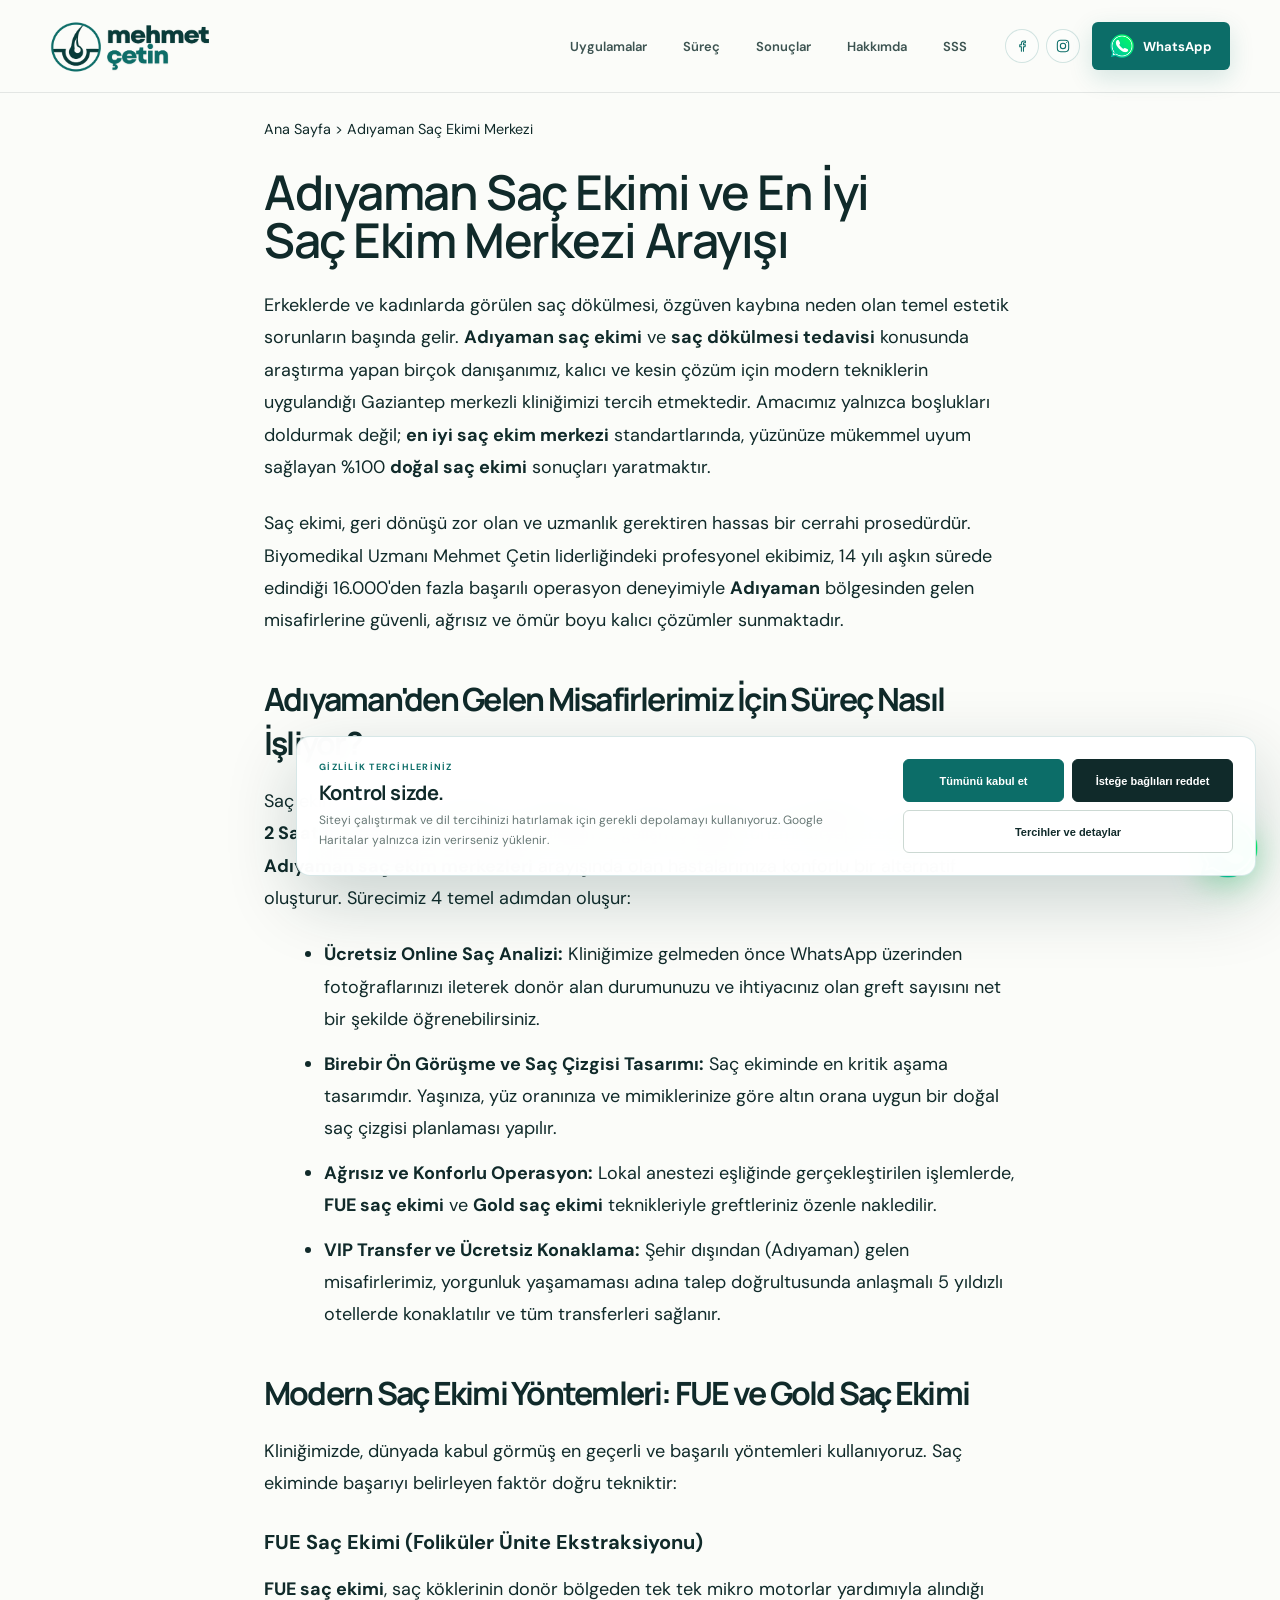
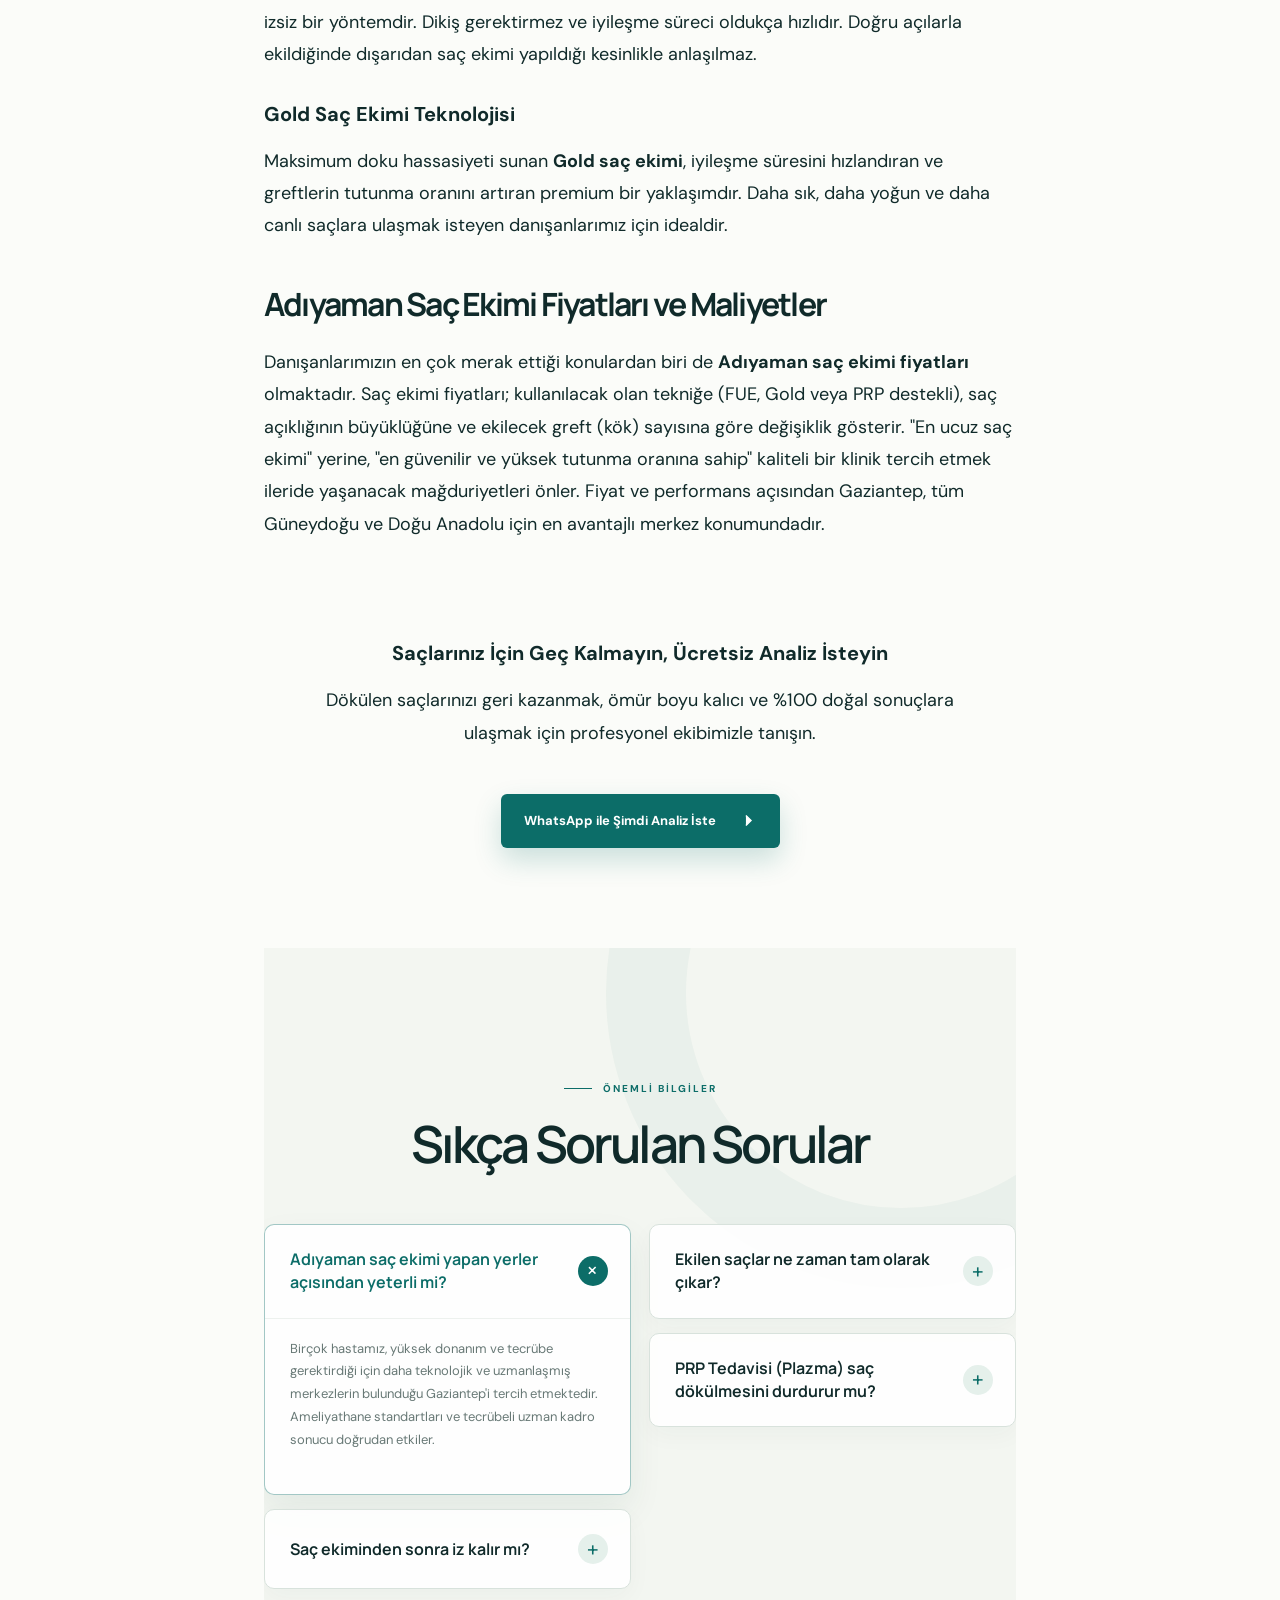
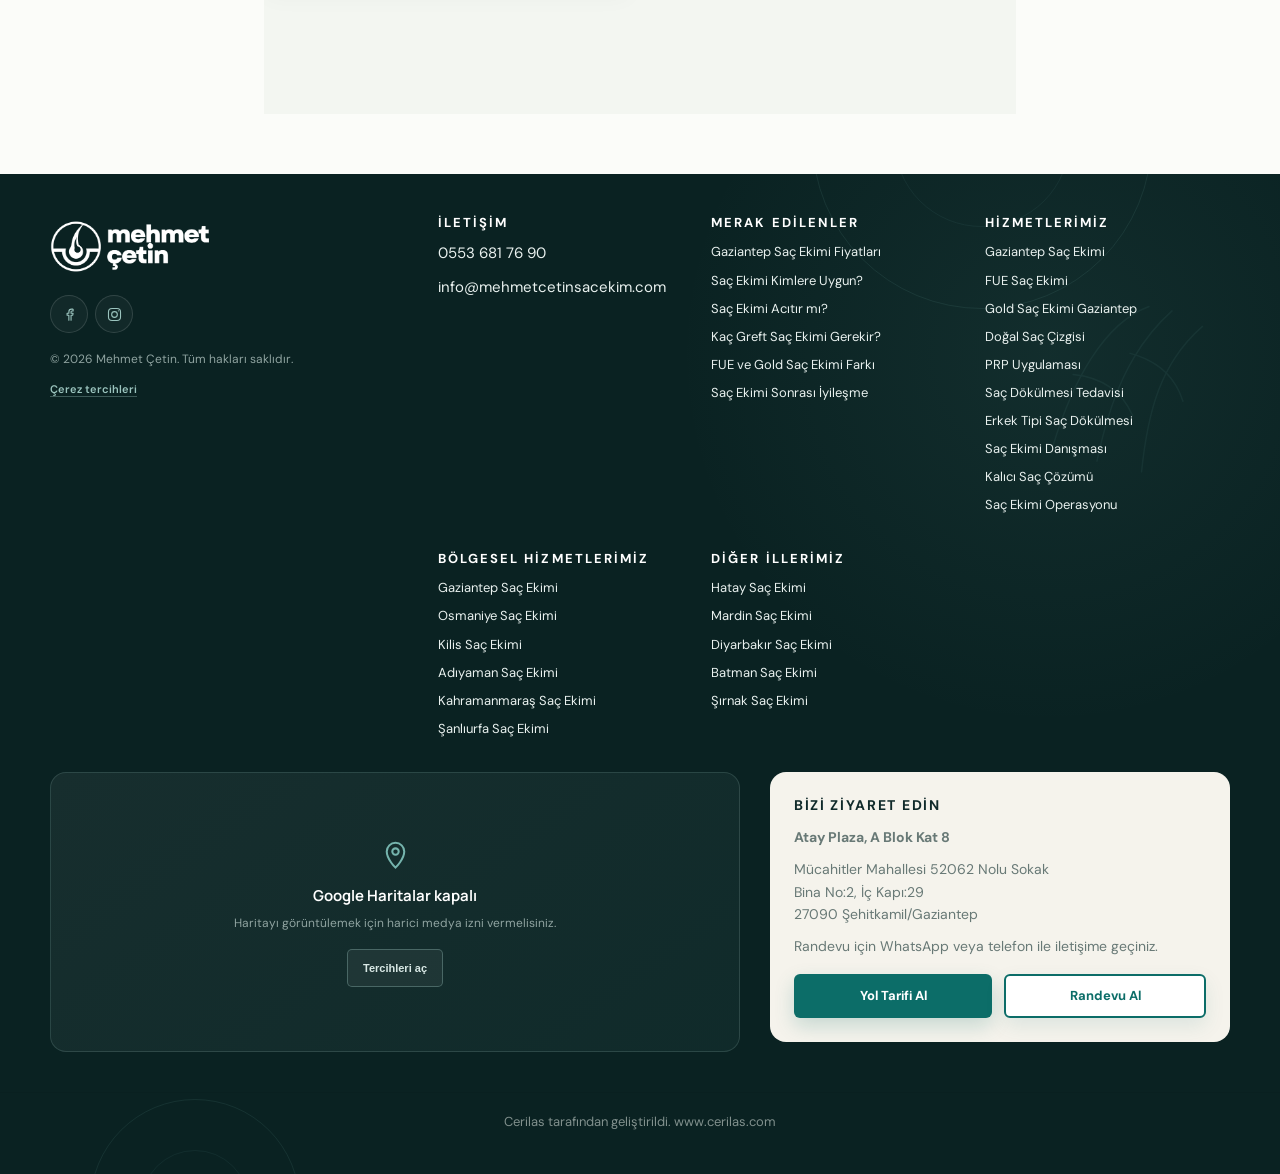
==== commit ef738c3d: "Update stats and hero image" ====
--- a/adiyaman-sac-ekimi.html
+++ b/adiyaman-sac-ekimi.html
@@ -2,6 +2,13 @@
 <html lang="tr">
 
 <head>
+  <!-- Google Tag Manager -->
+  <script>(function(w,d,s,l,i){w[l]=w[l]||[];w[l].push({'gtm.start':
+  new Date().getTime(),event:'gtm.js'});var f=d.getElementsByTagName(s)[0],
+  j=d.createElement(s),dl=l!='dataLayer'?'&l='+l:'';j.async=true;j.src=
+  'https://www.googletagmanager.com/gtm.js?id='+i+dl;f.parentNode.insertBefore(j,f);
+  })(window,document,'script','dataLayer','GTM-W2ZSKTFK');</script>
+  <!-- End Google Tag Manager -->
   <!-- Google tag (gtag.js) -->
   <script async src="https://www.googletagmanager.com/gtag/js?id=AW-18360103797"></script>
   <script>
@@ -44,17 +51,17 @@
   <meta charset="UTF-8" />
   <meta name="viewport" content="width=device-width, initial-scale=1.0" />
   <meta name="description"
-    content="Gaziantep'te saç ekimi alanında uzman Mehmet Çetin. FUE, Gold Saç Ekimi ve PRP uygulaması. 24+ yıl deneyim, 4800+ başarılı operasyon. Doğal sonuç, birebir takip." />
+    content="Gaziantep'te saç ekimi alanında uzman Mehmet Çetin. FUE, Gold Saç Ekimi ve PRP uygulaması. 14+ yıl deneyim, 16.000+ başarılı operasyon. Doğal sonuç, birebir takip." />
   <meta name="keywords"
     content="Gaziantep saç ekimi, FUE, Gold saç ekimi, saç dökülmesi, doğal saç çizgisi, saç ekimi operasyonu" />
   <meta name="robots" content="index, follow, max-image-preview:large, max-snippet:-1, max-video-preview:-1" />
   <meta property="og:title" content="Adıyaman Saç Ekimi Merkezi | Mehmet Çetin Uzmanlığı" />
   <meta property="og:description"
-    content="Gaziantep'te en iyi saç ekimi hizmetleri. Doğal sonuç, kişiye özel planlanma, 24+ yıl tecrübe ile Mehmet Çetin." />
+    content="Gaziantep'te en iyi saç ekimi hizmetleri. Doğal sonuç, kişiye özel planlanma, 14+ yıl tecrübe ile Mehmet Çetin." />
   <meta property="og:type" content="website" />
   <meta property="og:url" content="https://mehmetcetinsacekim.com/adiyaman-sac-ekimi.html" />
   <meta property="og:locale" content="tr_TR" />
-  <meta property="og:image" content="mcetin-sac-ekim-kiligini-gaziantep.png" />
+  <meta property="og:image" content="mehmet-cetin-hero-new.jpg" />
   <meta name="twitter:card" content="summary_large_image" />
   <meta name="author" content="Mehmet Çetin" />
   <meta name="copyright" content="© 2026 Mehmet Çetin" />
@@ -93,7 +100,7 @@
       "priceRange": "$$",
       "areaServed": "Gaziantep",
       "serviceType": ["Hair Transplant", "FUE Hair Transplant", "Gold Hair Transplant", "PRP Therapy"],
-      "image": "mcetin-sac-ekim-kiligini-gaziantep.png"
+      "image": "mehmet-cetin-hero-new.jpg"
     }
     </script>
   <script type="application/ld+json">
@@ -249,6 +256,10 @@
 </head>
 
 <body>
+  <!-- Google Tag Manager (noscript) -->
+  <noscript><iframe src="https://www.googletagmanager.com/ns.html?id=GTM-W2ZSKTFK"
+  height="0" width="0" style="display:none;visibility:hidden"></iframe></noscript>
+  <!-- End Google Tag Manager (noscript) -->
   <header class="site-header">
     <div class="container nav-wrap">
       <a class="brand" href="index.html" aria-label="Ana sayfa">
@@ -302,7 +313,7 @@
         
         <p>Erkeklerde ve kadınlarda görülen saç dökülmesi, özgüven kaybına neden olan temel estetik sorunların başında gelir. <strong>Adıyaman saç ekimi</strong> ve <strong>saç dökülmesi tedavisi</strong> konusunda araştırma yapan birçok danışanımız, kalıcı ve kesin çözüm için modern tekniklerin uygulandığı Gaziantep merkezli kliniğimizi tercih etmektedir. Amacımız yalnızca boşlukları doldurmak değil; <strong>en iyi saç ekim merkezi</strong> standartlarında, yüzünüze mükemmel uyum sağlayan %100 <strong>doğal saç ekimi</strong> sonuçları yaratmaktır.</p>
         
-        <p>Saç ekimi, geri dönüşü zor olan ve uzmanlık gerektiren hassas bir cerrahi prosedürdür. Biyomedikal Uzmanı Mehmet Çetin liderliğindeki profesyonel ekibimiz, 12 yılı aşkın sürede edindiği 4.800'den fazla başarılı operasyon deneyimiyle <strong>Adıyaman</strong> bölgesinden gelen misafirlerine güvenli, ağrısız ve ömür boyu kalıcı çözümler sunmaktadır.</p>
+        <p>Saç ekimi, geri dönüşü zor olan ve uzmanlık gerektiren hassas bir cerrahi prosedürdür. Biyomedikal Uzmanı Mehmet Çetin liderliğindeki profesyonel ekibimiz, 14 yılı aşkın sürede edindiği 16.000'den fazla başarılı operasyon deneyimiyle <strong>Adıyaman</strong> bölgesinden gelen misafirlerine güvenli, ağrısız ve ömür boyu kalıcı çözümler sunmaktadır.</p>
         
         <h2>Adıyaman'den Gelen Misafirlerimiz İçin Süreç Nasıl İşliyor?</h2>
         <p>Saç ekimi işlemi için kliniğimize ulaşmak son derece kolaydır. Bulunduğunuz konuma sadece <strong>2 Saat</strong> mesafede olan Gaziantep kliniğimiz, gelişmiş sağlık turizmi altyapısı sayesinde <strong>Adıyaman saç ekim merkezleri</strong> arayışında olan hastalarımıza konforlu bir alternatif oluşturur. Sürecimiz 4 temel adımdan oluşur:</p>
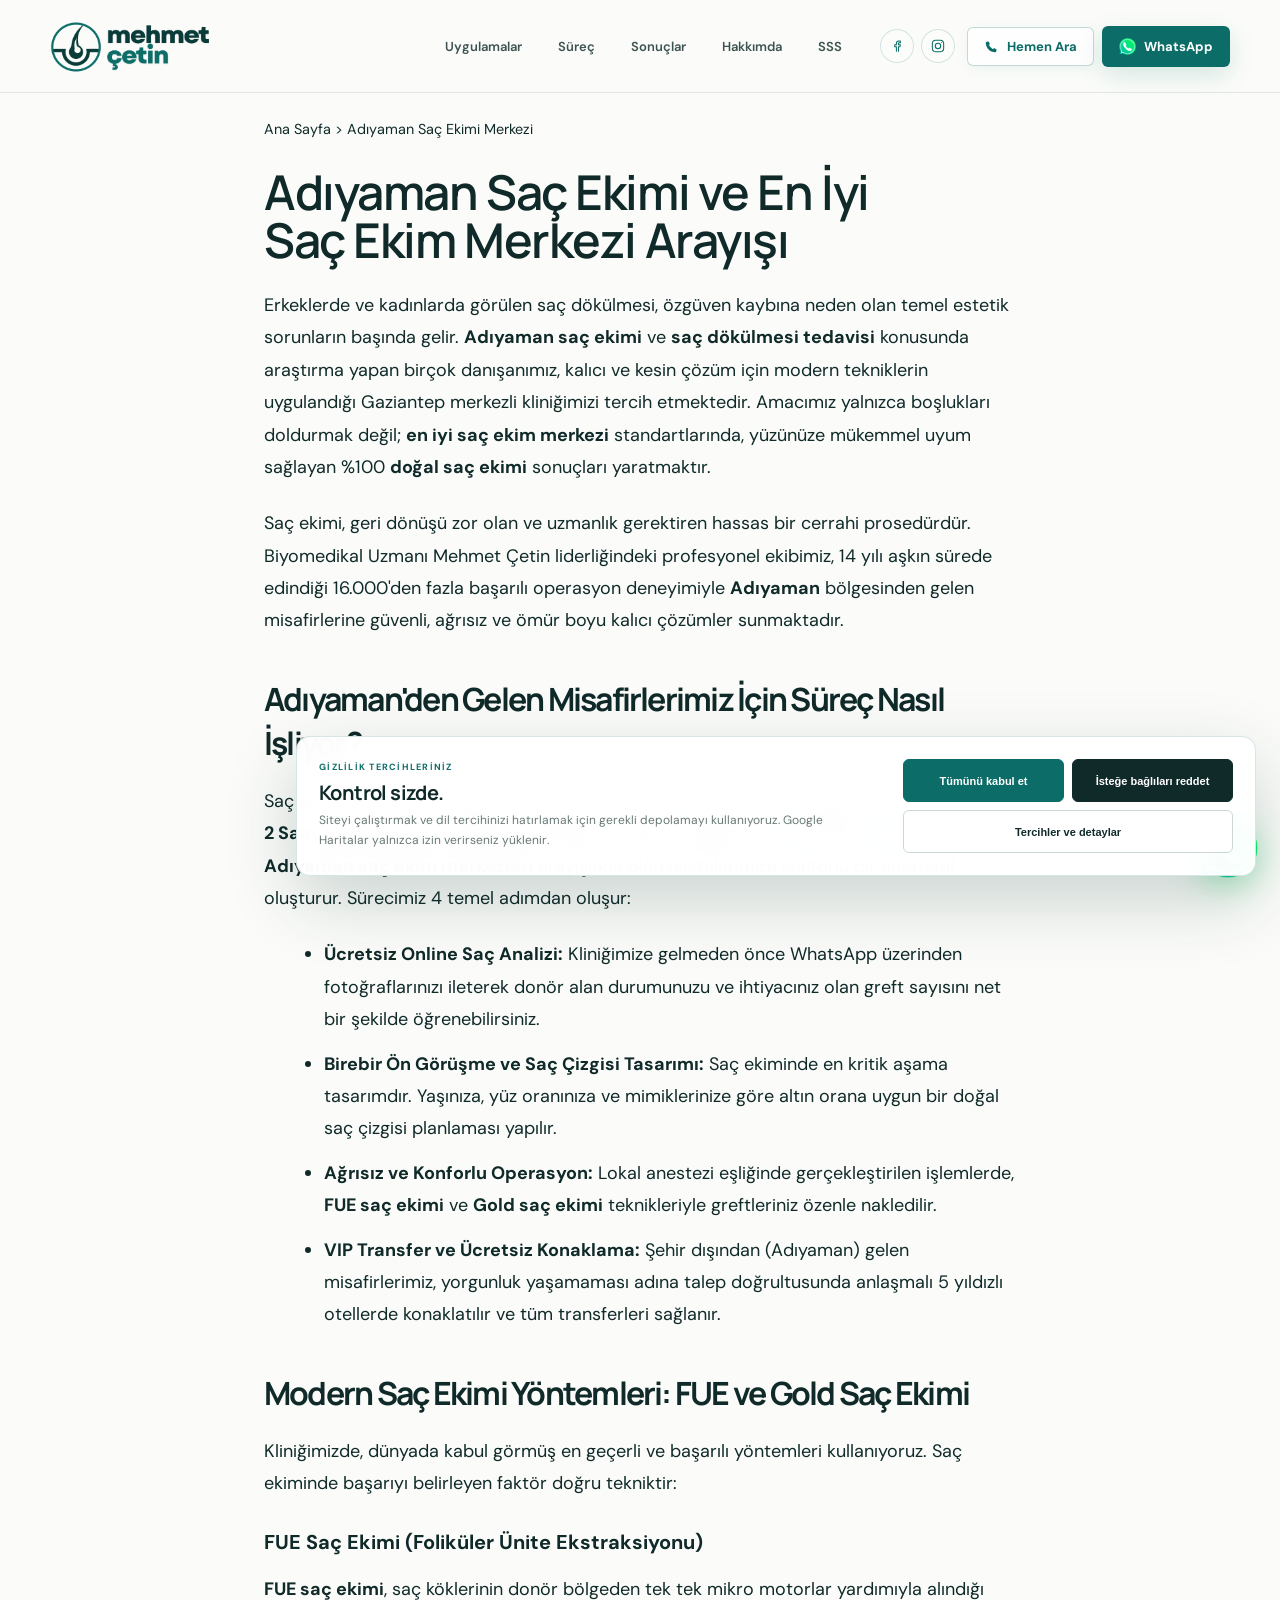
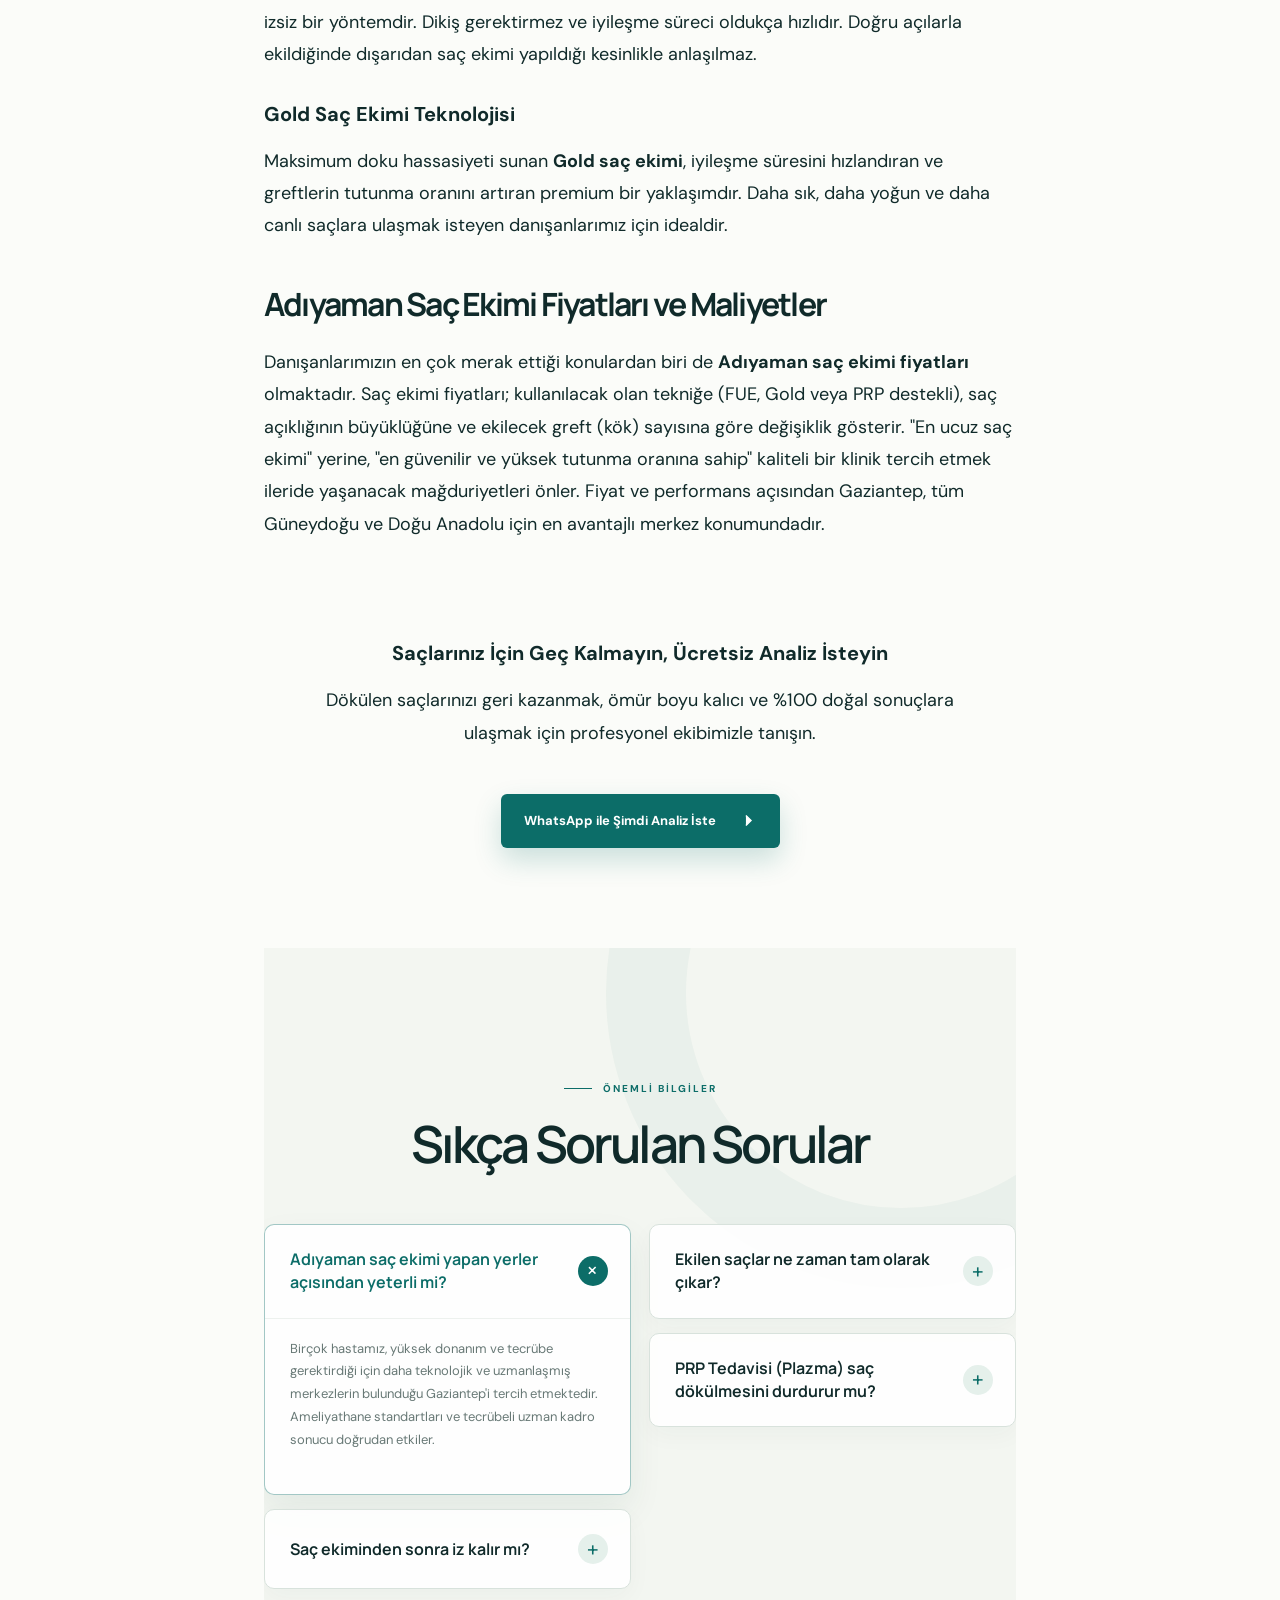
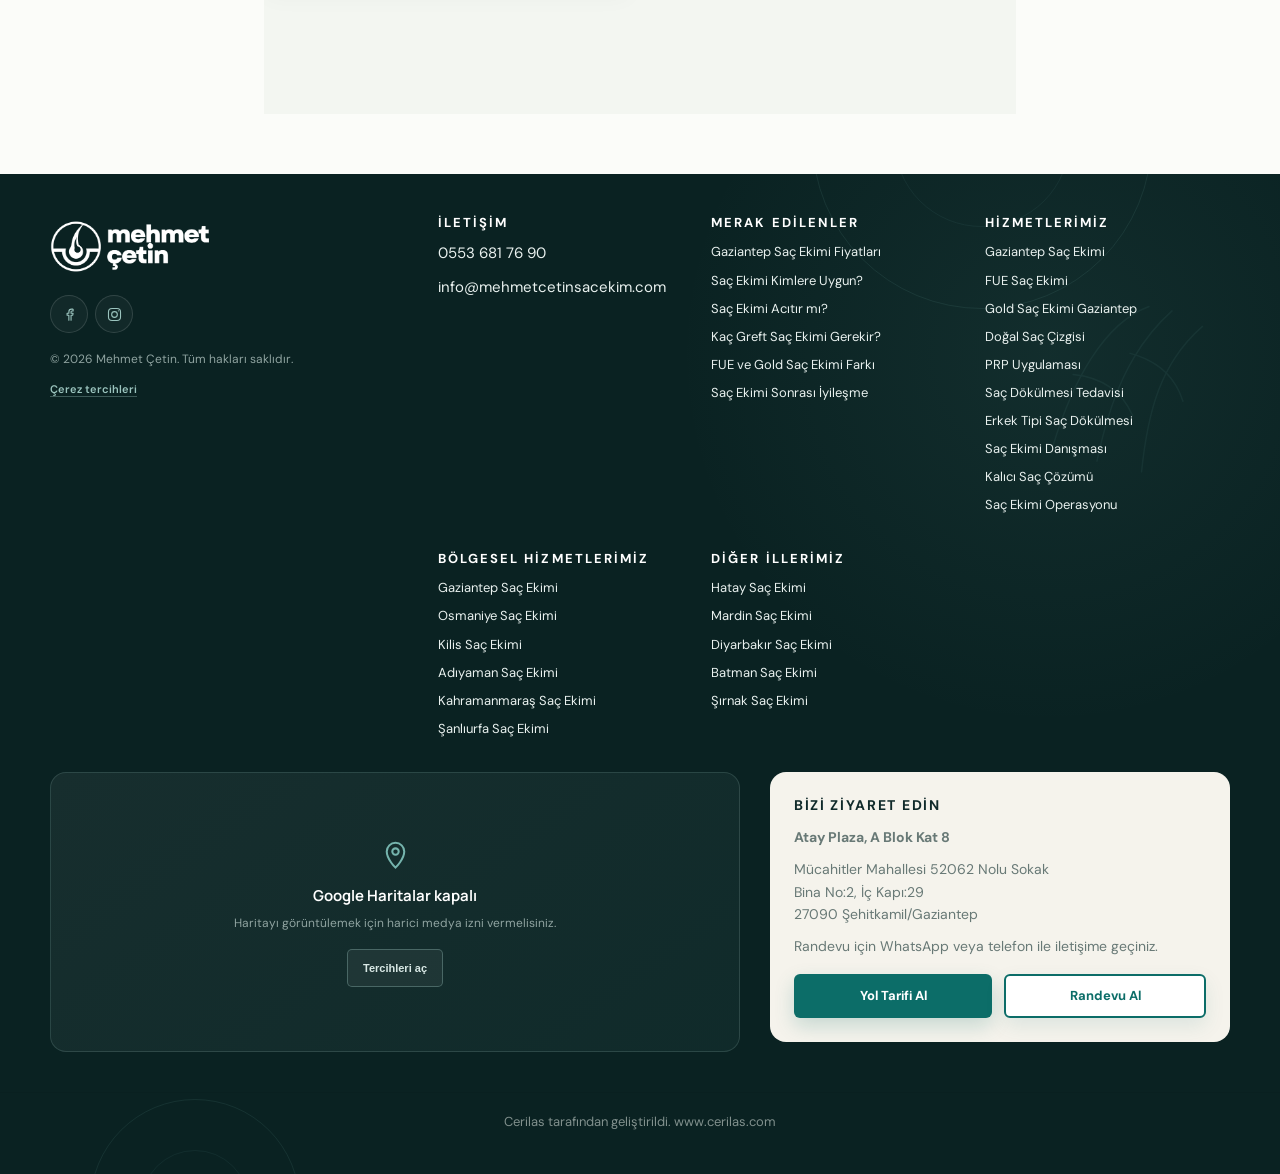
==== commit 04a70445: "feat: add call CTA to header and mobile sticky bottom bar" ====
--- a/adiyaman-sac-ekimi.html
+++ b/adiyaman-sac-ekimi.html
@@ -71,7 +71,7 @@
   <link
     href="https://fonts.googleapis.com/css2?family=DM+Sans:wght@400;500;600;700&amp;family=Manrope:wght@400;500;600;700;800&amp;family=Noto+Sans+Arabic:wght@400;500;600;700;800&amp;display=swap"
     rel="stylesheet" />
-  <link rel="stylesheet" href="styles.css?v=20260909-2" />
+  <link rel="stylesheet" href="styles.css?v=20260915-1" />
   <link rel="icon" href="favicon.svg" type="image/svg+xml" />
   <link rel="canonical" href="https://mehmetcetinsacekim.com/adiyaman-sac-ekimi.html" />
   <link rel="alternate" hreflang="tr" href="https://mehmetcetinsacekim.com/?lang=tr" />
@@ -294,10 +294,19 @@
 
       
 
-      <a class="header-cta" href="https://wa.me/905536817690" target="_blank" rel="noopener">
-        <img src="whatsapp-logo.png" alt="WhatsApp" class="wa-inline-icon">
-        WhatsApp
-      </a>
+      <div class="header-cta-group">
+        <a class="header-cta header-cta-phone" href="tel:+905536817690" aria-label="Telefonla arayın">
+          <svg viewBox="0 0 24 24" aria-hidden="true">
+            <path
+              d="M7.2 3.8 9.5 8 7.8 9.7a15.2 15.2 0 0 0 6.5 6.5l1.7-1.7 4.2 2.3-.7 3.1c-.2.8-.9 1.3-1.7 1.3C9.5 20.7 3.3 14.5 2.8 6.2c0-.8.5-1.5 1.3-1.7l3.1-.7Z" />
+          </svg>
+          <span>Hemen Ara</span>
+        </a>
+        <a class="header-cta header-cta-wa" href="https://wa.me/905536817690" target="_blank" rel="noopener" aria-label="WhatsApp'tan iletişime geçin">
+          <img src="whatsapp-logo.png" alt="WhatsApp" class="wa-inline-icon">
+          <span>WhatsApp</span>
+        </a>
+      </div>
     </div>
   </header>
 
@@ -578,6 +587,21 @@
     </section>
   </div>
 
+    <!-- Mobil Sabit Hızlı İletişim Barı -->
+  <aside class="mobile-bottom-bar" aria-label="Hızlı İletişim">
+    <a class="btn-mobile-call" href="tel:+905536817690" aria-label="Telefonla arayın">
+      <svg viewBox="0 0 24 24" aria-hidden="true">
+        <path
+          d="M7.2 3.8 9.5 8 7.8 9.7a15.2 15.2 0 0 0 6.5 6.5l1.7-1.7 4.2 2.3-.7 3.1c-.2.8-.9 1.3-1.7 1.3C9.5 20.7 3.3 14.5 2.8 6.2c0-.8.5-1.5 1.3-1.7l3.1-.7Z" />
+      </svg>
+      <span>Hemen Ara</span>
+    </a>
+    <a class="btn-mobile-wa" href="https://wa.me/905536817690" target="_blank" rel="noopener" aria-label="WhatsApp'tan iletişime geçin">
+      <img src="whatsapp-logo.png" alt="WhatsApp">
+      <span>WhatsApp</span>
+    </a>
+  </aside>
+
   <a class="floating-wa" href="https://wa.me/905536817690" target="_blank" rel="noopener"
     aria-label="WhatsApp'tan iletişime geçin">
     <img src="whatsapp-logo.png" alt="WhatsApp">
--- a/styles.css
+++ b/styles.css
@@ -75,12 +75,66 @@
 }
 .language-menu button:hover, .language-menu button.is-active { color: var(--teal); background: #edf5f1; }
 .language-menu button span { min-width: 25px; color: #8a9996; font: 700 9px "Manrope", sans-serif; letter-spacing: .08em; }
+.header-cta-group {
+  display: inline-flex !important;
+  flex-direction: row !important;
+  align-items: center !important;
+  flex-wrap: nowrap !important;
+  flex-shrink: 0 !important;
+  gap: 8px;
+}
 .header-cta {
-  display: flex; align-items: center; gap: 9px; padding: 12px 18px;
-  color: #fff; background: var(--teal); border-radius: 6px; font-size: 13px; font-weight: 700;
+  display: inline-flex;
+  align-items: center;
+  justify-content: center;
+  flex-shrink: 0 !important;
+  gap: 8px;
+  padding: 11px 16px;
+  border-radius: 6px;
+  font-size: 13px;
+  font-weight: 700;
+  line-height: 1;
+  text-decoration: none;
+  transition: all .2s ease;
+  white-space: nowrap !important;
+}
+.header-cta-phone {
+  color: var(--teal);
+  background: rgba(255, 255, 255, .72);
+  border: 1px solid rgba(12, 109, 104, .25);
+  box-shadow: 0 4px 14px rgba(12, 109, 104, .06);
+}
+.header-cta-phone:hover {
+  background: var(--teal);
+  color: #fff;
+  border-color: var(--teal);
+  box-shadow: 0 8px 20px rgba(12, 109, 104, .2);
+  transform: translateY(-1px);
+}
+.header-cta-phone svg {
+  width: 15px;
+  height: 15px;
+  fill: currentColor;
+  transition: transform .2s ease;
+}
+.header-cta-phone:hover svg {
+  transform: scale(1.08);
+}
+.header-cta-wa {
+  color: #fff;
+  background: var(--teal);
+  border: 1px solid transparent;
   box-shadow: 0 8px 24px rgba(12, 109, 104, .16);
 }
-.header-cta svg { width: 17px; fill: currentColor; }
+.header-cta-wa:hover {
+  background: var(--teal-dark);
+  box-shadow: 0 10px 28px rgba(7, 77, 74, .25);
+  transform: translateY(-1px);
+}
+.header-cta-wa .wa-inline-icon {
+  width: 17px;
+  height: 17px;
+}
 
 .hero {
   position: relative; min-height: 760px; overflow: hidden;
@@ -221,9 +275,8 @@
 
 .results { background: var(--cream); }
 .results-grid { display: grid; grid-template-columns: repeat(3, 1fr); gap: 18px; }
-.results-grid figure { position: relative; height: 430px; margin: 0; overflow: hidden; background: #ddd; }
-.results-grid img { width: 100%; height: 100%; object-fit: cover; }
-.results-grid figure:nth-child(2) img { object-position: center 43%; }
+.results-grid figure { position: relative; height: 350px; margin: 0; overflow: hidden; background: transparent; }
+.results-grid img { width: 100%; height: 100%; object-fit: contain; object-position: center; }
 .results-grid figcaption { position: absolute; left: 14px; right: 14px; bottom: 14px; display: flex; justify-content: space-between; padding: 10px 14px; color: white; background: rgba(7, 46, 44, .7); backdrop-filter: blur(8px); font-size: 9px; font-weight: 700; text-transform: uppercase; letter-spacing: .15em; }
 .disclaimer { margin: 17px 0 0; color: #87928f; font-size: 10px; text-align: right; }
 
@@ -364,6 +417,9 @@
 .floating-wa:hover { transform: translateY(-2px); filter: drop-shadow(0 12px 24px rgba(37, 211, 102, 0.5)); }
 .floating-wa img { width: 100%; height: auto; max-height: 100%; object-fit: contain; display: block; border-radius: 0; background: transparent; }
 
+/* Mobile Sticky Bottom Action Bar */
+.mobile-bottom-bar { display: none; }
+
 .cookie-banner {
   position: fixed; z-index: 90; right: 24px; bottom: 24px; width: min(960px, calc(100% - 48px)); padding: 22px;
   display: grid; grid-template-columns: minmax(0, 1fr) auto; align-items: center; gap: 28px;
@@ -448,14 +504,97 @@
   .trust-grid > div:nth-child(3) { padding-left: 0; }
 }
 
+@media (max-width: 1220px) and (min-width: 981px) {
+  nav { gap: 20px; margin-right: 20px; }
+  .header-cta { padding: 9px 12px; font-size: 12px; }
+  .header-cta-group { gap: 6px; }
+  .header-social { margin-right: 8px; }
+  .language-switcher { margin-right: 8px; }
+}
+
 @media (max-width: 720px) {
   .container { width: min(100% - 32px, 1180px); }
   .site-header { position: absolute; }
   .nav-wrap { height: 76px; }
-  .header-cta { padding: 10px 13px; }
-  .header-cta svg { width: 16px; }
-  .header-social { position: absolute; top: 84px; right: 16px; margin: 0; }
-  .header-social a { width: 31px; height: 31px; background: rgba(255,255,255,.72); backdrop-filter: blur(8px); }
+  .header-cta-group { gap: 6px; flex-shrink: 0; }
+  .header-cta span { display: none !important; }
+  .header-cta {
+    width: 40px !important;
+    height: 40px !important;
+    padding: 0 !important;
+    justify-content: center !important;
+    border-radius: 8px !important;
+    flex-shrink: 0 !important;
+  }
+  .header-cta-phone svg { width: 17px !important; height: 17px !important; }
+  .header-cta-wa .wa-inline-icon { width: 19px !important; height: 19px !important; }
+
+  /* Mobile Sticky Bottom Action Bar */
+  .mobile-bottom-bar {
+    display: flex;
+    align-items: center;
+    gap: 10px;
+    position: fixed;
+    bottom: 0;
+    left: 0;
+    right: 0;
+    z-index: 85;
+    padding: 10px 14px calc(10px + env(safe-area-inset-bottom, 0px));
+    background: rgba(255, 255, 255, 0.94);
+    backdrop-filter: blur(18px);
+    -webkit-backdrop-filter: blur(18px);
+    border-top: 1px solid rgba(12, 109, 104, 0.14);
+    box-shadow: 0 -6px 22px rgba(16, 42, 42, 0.09);
+  }
+  .mobile-bottom-bar a {
+    flex: 1;
+    min-height: 48px;
+    display: inline-flex;
+    align-items: center;
+    justify-content: center;
+    gap: 9px;
+    border-radius: 8px;
+    font-family: "Manrope", sans-serif;
+    font-size: 14px;
+    font-weight: 700;
+    letter-spacing: -0.01em;
+    text-decoration: none;
+    transition: transform .15s ease, filter .15s ease;
+    -webkit-tap-highlight-color: transparent;
+  }
+  .mobile-bottom-bar a:active {
+    transform: scale(0.98);
+  }
+  .btn-mobile-call {
+    color: var(--teal);
+    background: #edf6f2;
+    border: 1px solid rgba(12, 109, 104, 0.28);
+  }
+  .btn-mobile-call svg {
+    width: 18px;
+    height: 18px;
+    fill: currentColor;
+  }
+  .btn-mobile-wa {
+    color: #fff;
+    background: #25D366;
+    border: 1px solid transparent;
+    box-shadow: 0 4px 14px rgba(37, 211, 102, 0.35);
+  }
+  .btn-mobile-wa img {
+    width: 20px;
+    height: 20px;
+    object-fit: contain;
+  }
+
+  .floating-wa {
+    display: none;
+  }
+
+  body {
+    padding-bottom: calc(68px + env(safe-area-inset-bottom, 0px));
+  }
+  .header-social { display: none !important; }
   .language-switcher { margin-left: auto; }
   .hero { min-height: auto; }
   .hero-grid { min-height: auto; grid-template-columns: 1fr; padding-top: 125px; gap: 40px; }
@@ -497,9 +636,23 @@
   .service-grid { grid-template-columns: 1fr; }
   .service-card { min-height: 330px; border-right: 0; border-bottom: 1px solid var(--line); }
   .process-grid { grid-template-columns: 1fr; gap: 45px; }
-  .results-grid { grid-template-columns: 1fr; }
-  .results-grid figure { height: 420px; }
-  .results-grid figure:not(:first-child) { display: none; }
+  .results-grid { 
+    display: flex; 
+    overflow-x: auto; 
+    scroll-snap-type: x mandatory; 
+    -webkit-overflow-scrolling: touch; 
+    padding-bottom: 20px; /* Space for scrollbar */
+    margin-right: -20px; /* Optional: stretch to edge if container has padding */
+    padding-right: 20px;
+  }
+  .results-grid figure { 
+    flex: 0 0 85%; 
+    scroll-snap-align: center; 
+    height: 420px; 
+  }
+  /* Hide scrollbar for a cleaner look */
+  .results-grid::-webkit-scrollbar { display: none; }
+  .results-grid { -ms-overflow-style: none; scrollbar-width: none; }
   .about-grid { grid-template-columns: 1fr; gap: 45px; }
   .about-photo { height: 490px; }
   .faq-head { margin-bottom: 35px; text-align: left; }
@@ -526,7 +679,8 @@
   .footer-button-group { flex-direction: column; }
   .btn-directions, .btn-appointment { flex: none; width: 100%; }
   .cookie-banner {
-    right: 12px; bottom: 12px; width: calc(100% - 24px); padding: 18px; grid-template-columns: 1fr; gap: 16px;
+    right: 12px; bottom: calc(76px + env(safe-area-inset-bottom, 0px)); width: calc(100% - 24px); padding: 18px; grid-template-columns: 1fr; gap: 16px;
+    z-index: 95;
   }
   .cookie-banner-actions { min-width: 0; }
   .cookie-action, .cookie-preferences { padding: 0 10px; }
@@ -541,10 +695,13 @@
 @media (max-width: 390px) {
   .brand strong { font-size: 15px; }
   .brand-mark { width: 38px; height: 38px; }
-  .header-cta { font-size: 0; width: 40px; height: 40px; padding: 0; justify-content: center; }
-  .language-switcher { margin-right: 8px; }
-  .language-trigger { min-width: 58px; height: 40px; padding: 0 8px; gap: 5px; }
-  .language-trigger svg { width: 14px; }
+  .header-cta { width: 36px !important; height: 36px !important; }
+  .header-cta-group { gap: 4px; }
+  .header-cta-phone svg { width: 15px !important; height: 15px !important; }
+  .header-cta-wa .wa-inline-icon { width: 17px !important; height: 17px !important; }
+  .language-switcher { margin-right: 6px; }
+  .language-trigger { min-width: 52px; height: 36px; padding: 0 7px; gap: 4px; }
+  .language-trigger svg { width: 13px; }
   .language-chevron { display: none; }
   h1 { font-size: 42px; }
   .hero-proof small { max-width: 85px; }
@@ -565,7 +722,7 @@
 html[dir="rtl"] .language-switcher { margin-right: 0; margin-left: 12px; }
 html[dir="rtl"] .language-menu { right: auto; left: 0; }
 html[dir="rtl"] .language-menu button { text-align: right; }
-html[dir="rtl"] .btn svg, html[dir="rtl"] .arrow-icon { transform: scaleX(-1); }
+html[dir="rtl"] .btn svg, html[dir="rtl"] .arrow-icon, html[dir="rtl"] .header-cta-phone svg, html[dir="rtl"] .btn-mobile-call svg { transform: scaleX(-1); }
 html[dir="rtl"] .text-link, html[dir="rtl"] a[href^="tel:"], html[dir="rtl"] a[href^="mailto:"] { direction: ltr; }
 html[dir="rtl"] .hero-proof .stat-number, html[dir="rtl"] .steps li > span,
 html[dir="rtl"] .service-no, html[dir="rtl"] .trust-icon { direction: ltr; unicode-bidi: isolate; }
